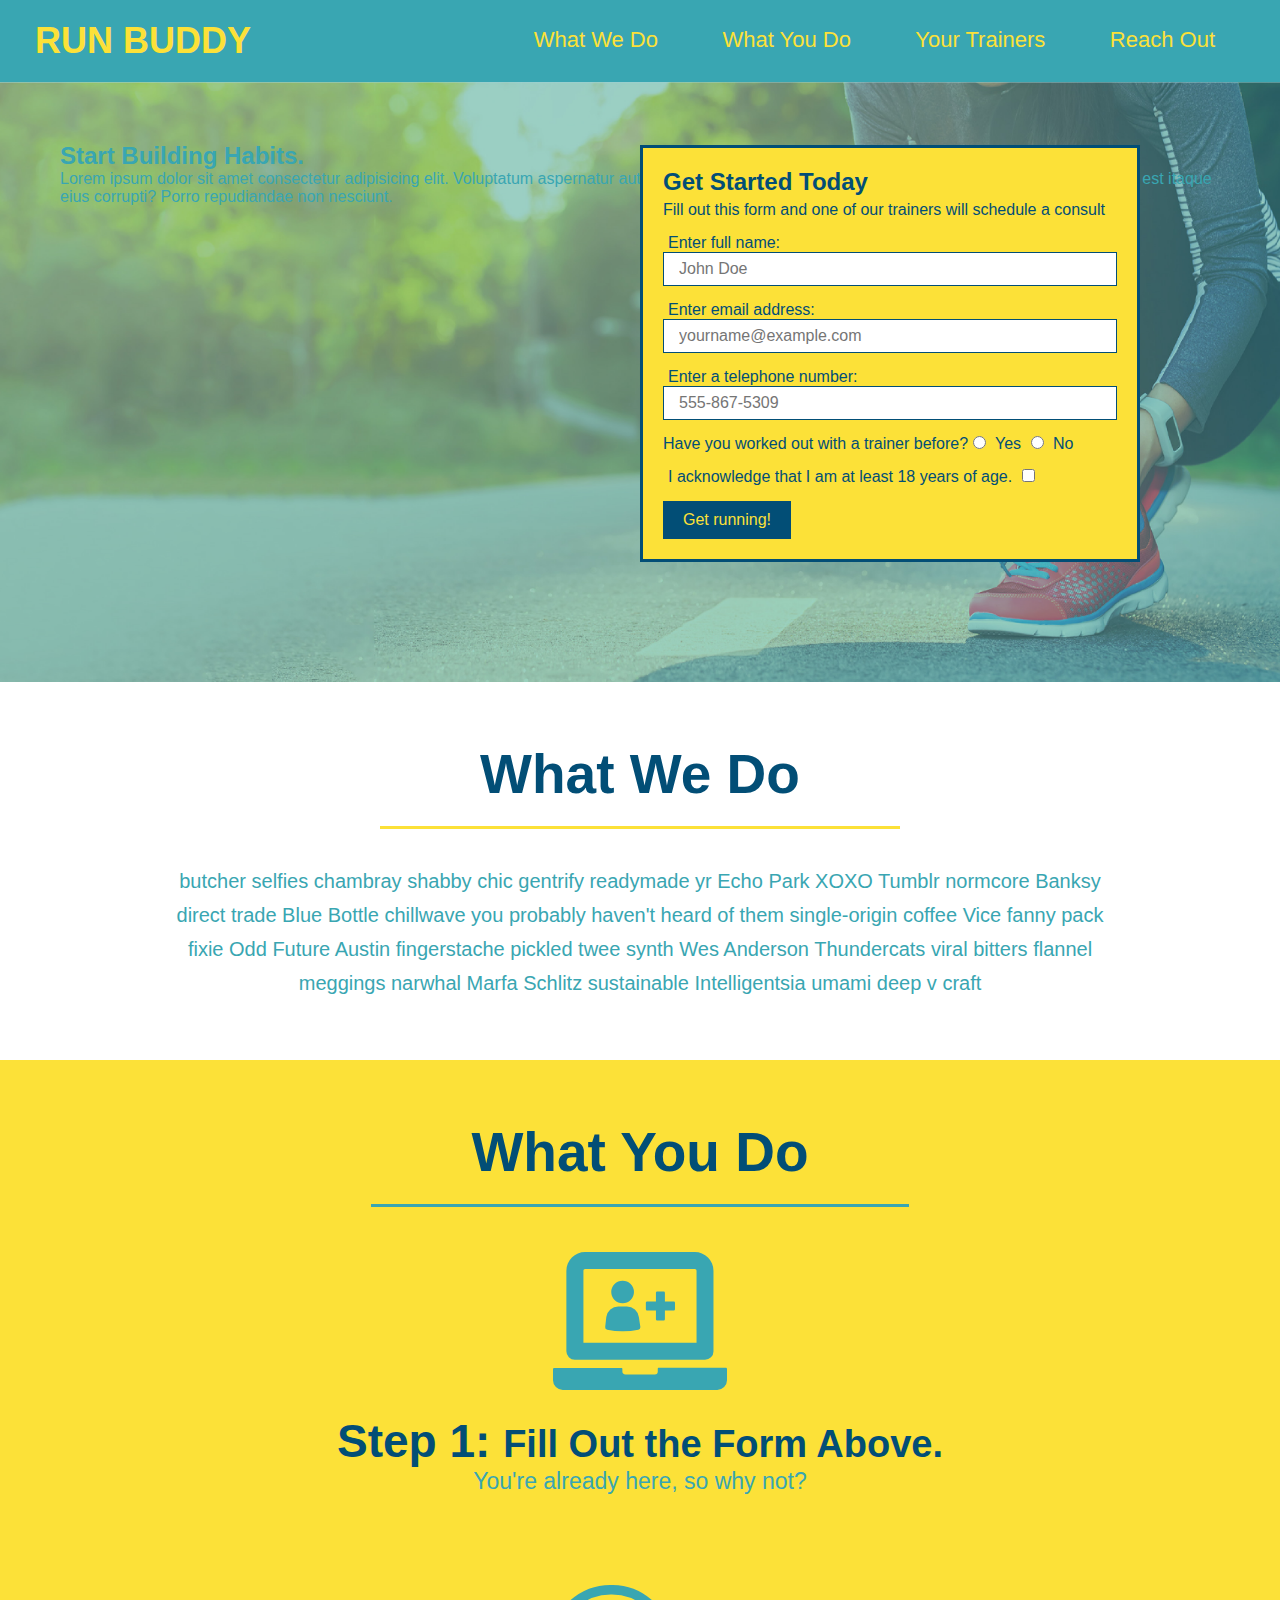
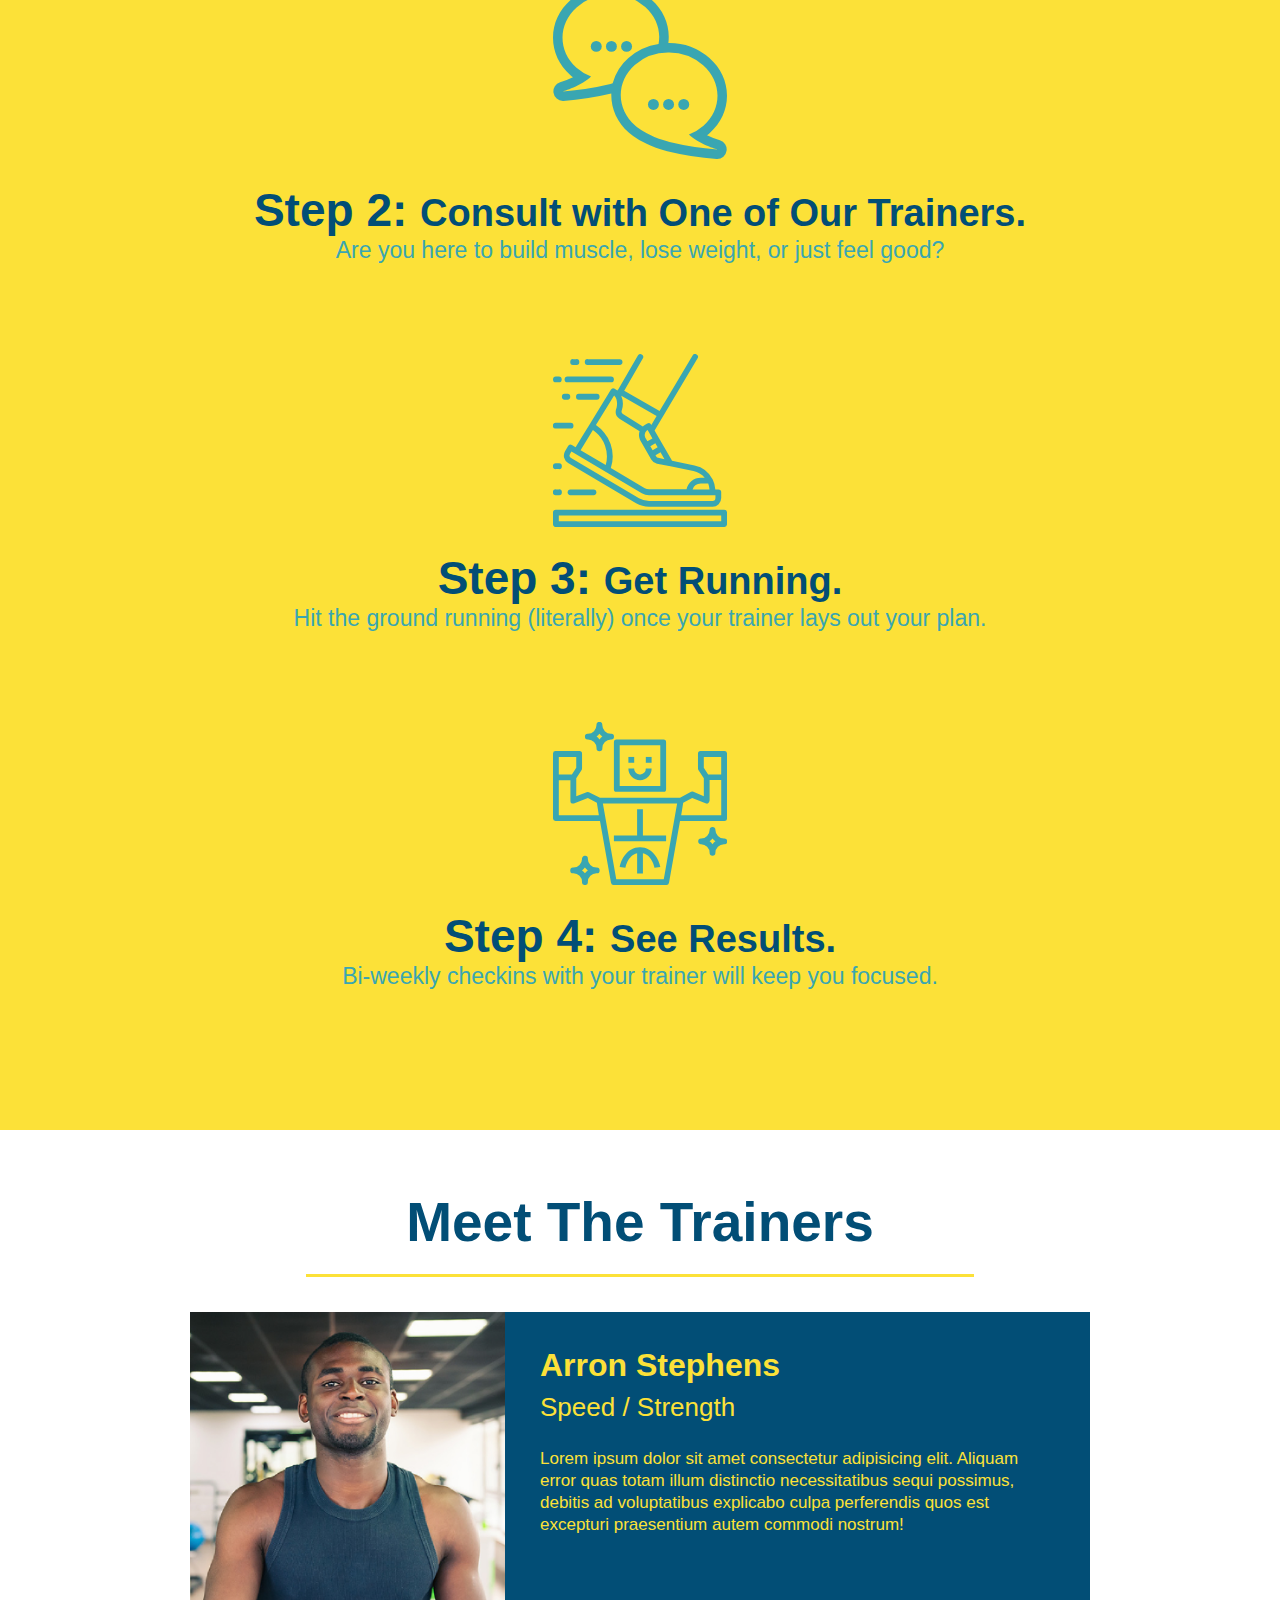
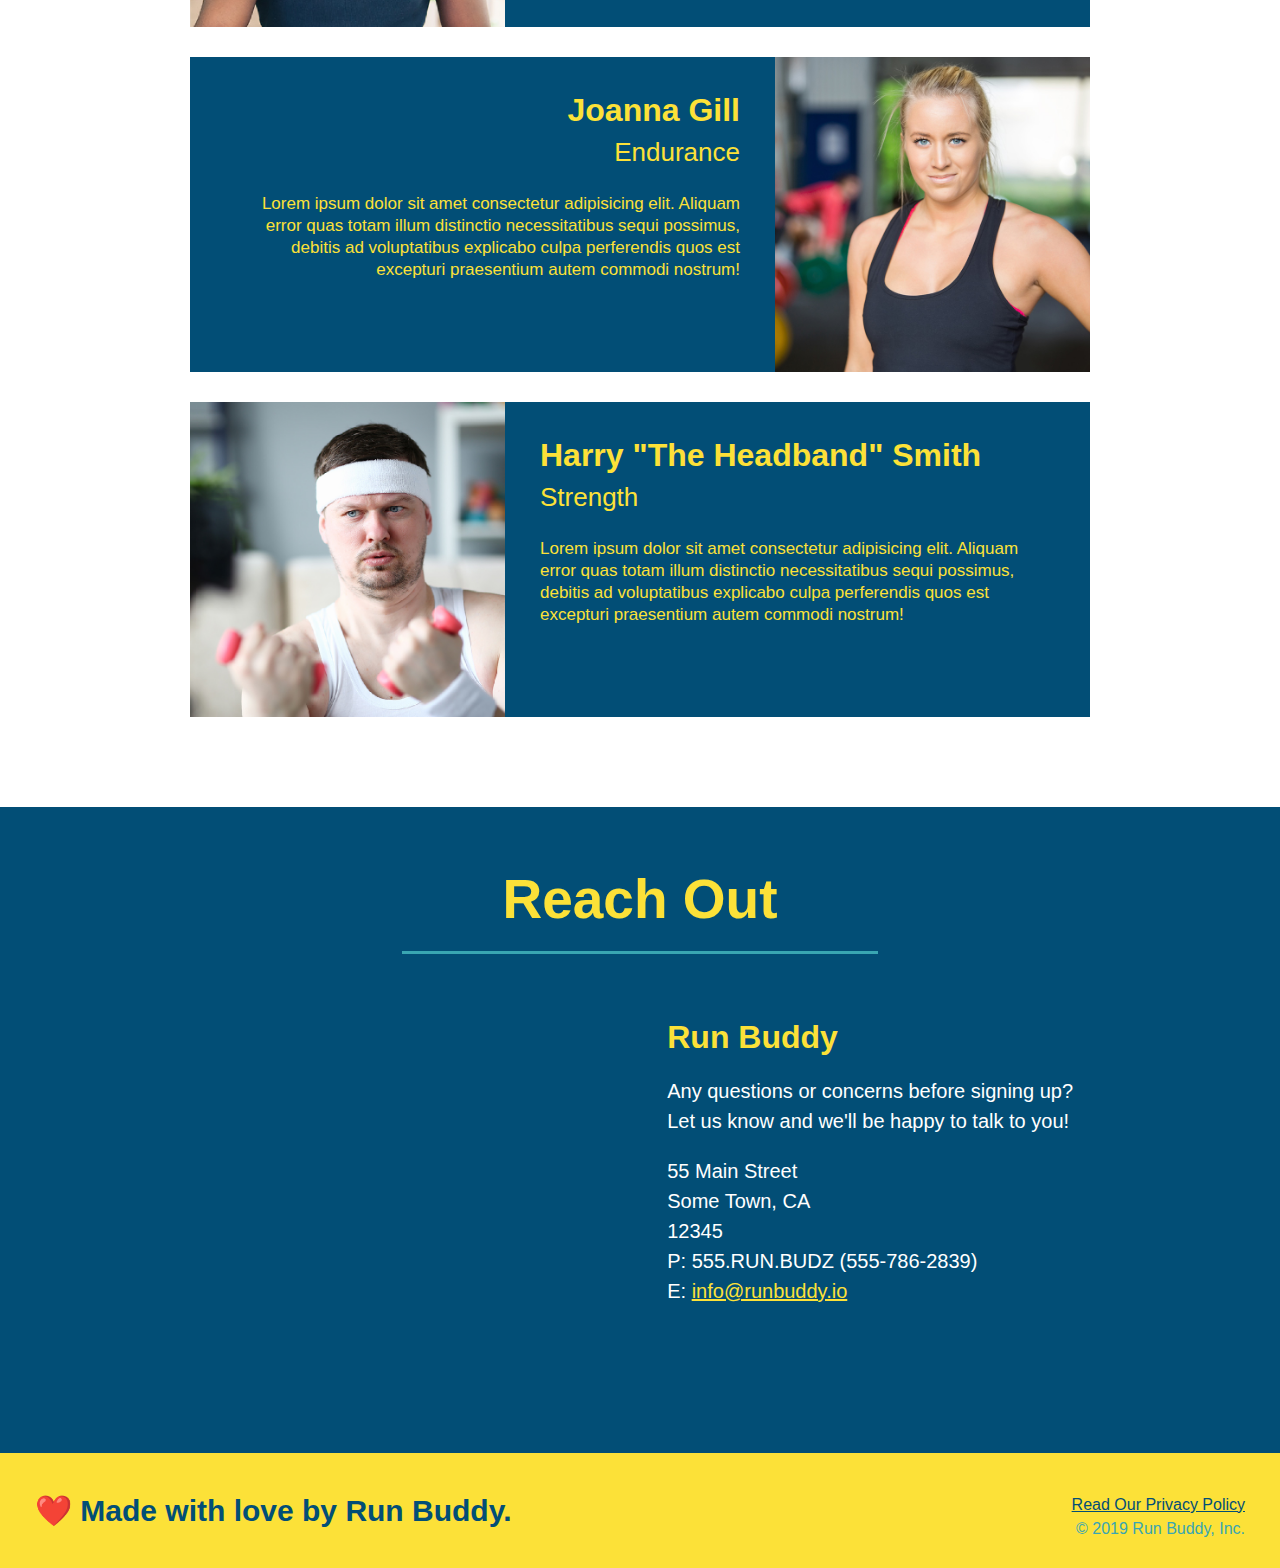
==== index.html @ fee6dbd9 "add content to hero, replace image" ====
<!DOCTYPE html>
<html lang="en">
    <head>
        <meta charset="UTF-8">
        <title>Run Buddy</title>
        <!-- External Style Sheet -->
        <link rel="stylesheet" href="./assets/css/style.css"/>
    </head>

    <body>
        <!-- navigation -->
        <header>
            <h1>
                <a href="/run-buddy/">RUN BUDDY</a>
            </h1>
            <nav>
                <!-- Unordered list element -->
                <ul>
                    <!-- List item element -->
                    <li>
                        <!-- anchor element -->
                        <a href="#what-we-do">What We Do</a>
                    </li>
                    <li>
                        <!-- anchor element -->
                        <a href="#what-you-do">What You Do</a>
                    </li>
                    <li>
                        <!-- anchor element -->
                        <a href="#your-trainers">Your Trainers</a>
                    </li>
                    <li>
                        <!-- anchor element -->
                        <a href="#reach-out">Reach Out</a>
                    </li>
                </ul>
            </nav>
        </header>


        <!-- hero/jumbotron -->
        <section class="hero">
            <div class="hero-cta">
                <h2>Start Building Habits.</h2>
                <p>Lorem ipsum dolor sit amet consectetur adipisicing elit. Voluptatum aspernatur aut vitae rem vel quasi! Delectus architecto soluta nemo adipisci quia eos est itaque eius corrupti? Porro repudiandae non nesciunt.</p>
            </div>
            <div class="hero-form">
                <h3>Get Started Today</h3>
                <p>Fill out this form and one of our trainers will schedule a consult</p>
                <!-- Add Form Element-->
                <form>
                    <label for="name">Enter full name:</label>
                    <input class="form-input" type="text" placeholder="John Doe" name="name" id="name" />
                    <label for="email">Enter email address:</label>
                    <input class="form-input" type="email" placeholder="yourname@example.com" name="email" id="email" />
                    <label for="phone">Enter a telephone number:</label>
                    <input class="form-input" type="tel" placeholder="555-867-5309" name="phone" id="phone" />
                    <p>
                        Have you worked out with a trainer before?
                        <input type="radio" name="trainer-confirm" id="trainer-yes" />
                        <label for="trainer-yes">Yes</label>
                        <input type="radio" name="trainer-confirm" id="trainer-no" />
                        <label for="trainer-no">No</label>
                    </p>
                    <p>
                        <label for="checkbox">I acknowledge that I am at least 18 years of age.</label>
                        <input type="checkbox" name="age-confirm" id="checkbox"/>
                    </p>
                    <button type="submit">
                        Get running!
                    </button>
                </form>
            </div>
        </section>


        <!-- what we do section-->
        <section id="what-we-do" class="intro">
            <h2 class="section-title primary-border">What We Do</h2>
            <p>
                butcher selfies chambray shabby chic gentrify readymade yr Echo Park XOXO Tumblr 
                normcore Banksy direct trade Blue Bottle chillwave you probably haven't heard of them 
                single-origin coffee Vice fanny pack fixie Odd Future Austin fingerstache pickled twee 
                synth Wes Anderson Thundercats viral bitters flannel meggings narwhal Marfa Schlitz 
                sustainable Intelligentsia umami deep v craft
            </p>
        </section>


        <!-- what you do section-->
        <section id="what-you-do" class="steps">
            <h2 class="section-title secondary-border">What You Do</h2>
            <div>
                <img src="./assets/images/step-1.svg" alt=""/>
                <h3>Step 1: <span>Fill Out the Form Above.</span></h3>
                <p>You're already here, so why not?</p>
            </div>
            <div>
                <img src="./assets/images/step-2.svg" alt=""/>
                <h3>Step 2: <span>Consult with One of Our Trainers.</span></h3>
                <p>Are you here to build muscle, lose weight, or just feel good?</p>
            </div>
            <div>
                <img src="./assets/images/step-3.svg" alt=""/>
                <h3>Step 3: <span>Get Running.</span></h3>
                <p>Hit the ground running (literally) once your trainer lays out your plan.</p>
            </div>
            <div>
                <img src="./assets/images/step-4.svg" alt=""/>
                <h3>Step 4: <span>See Results.</span></h3>
                <p>Bi-weekly checkins with your trainer will keep you focused.</p>
            </div>
        </section>


        <!-- meet the trainers section -->
        <section id="your-trainers" class="trainers">
            <h2 class="section-title primary-border">Meet The Trainers</h2>
            <article class="trainer">
                <img src="./assets/images/trainer-1.jpg" alt="Arron Stephens in his workout clothes, ready to pump iron" />
                <div class="trainer-bio text-left">
                    <h3>Arron Stephens</h3>
                    <h4>Speed / Strength</h4>
                    <p>Lorem ipsum dolor sit amet consectetur adipisicing elit. 
                        Aliquam error quas totam illum distinctio necessitatibus sequi possimus, debitis ad voluptatibus explicabo culpa perferendis quos est excepturi praesentium autem commodi nostrum!
                    </p>
                </div>
            </article>
            <article class="trainer">
                <div class="trainer-bio text-right">
                    <h3>Joanna Gill</h3>
                    <h4>Endurance</h4>
                    <p>Lorem ipsum dolor sit amet consectetur adipisicing elit. 
                        Aliquam error quas totam illum distinctio necessitatibus sequi possimus, debitis ad voluptatibus explicabo culpa perferendis quos est excepturi praesentium autem commodi nostrum!
                    </p>
                </div>
                <img src="./assets/images/trainer-2.jpg" alt="Joanna Gill cooling off after a workout" />
            </article>
            <article class="trainer">
                <img src="./assets/images/trainer-3.jpg" alt="Harry Smith wearing a headband and lifting comically small pink weights" />
                <div class="trainer-bio text-left">
                    <h3>Harry "The Headband" Smith</h3>
                    <h4>Strength</h4>
                    <p>Lorem ipsum dolor sit amet consectetur adipisicing elit. 
                        Aliquam error quas totam illum distinctio necessitatibus sequi possimus, debitis ad voluptatibus explicabo culpa perferendis quos est excepturi praesentium autem commodi nostrum!
                    </p>
                </div>
            </article>       
        </section>


        <!-- reach out section -->
        <section id="reach-out" class="contact-section">
            <h2 class="section-title secondary-border">Reach Out</h2>
            <div class="contact-info">
                <iframe src="https://www.google.com/maps/embed?pb=!1m18!1m12!1m3!1d24506.12214061385!2d-86.16673279999999!3d39.845887999999995!2m3!1f0!2f0!3f0!3m2!1i1024!2i768!4f13.1!3m3!1m2!1s0x886b53fa88a5c3af%3A0x3c5d32ecb2d453e!2sButler%20University!5e0!3m2!1sen!2sus!4v1618193828147!5m2!1sen!2sus" 
                style="border:0;" 
                allowfullscreen="" 
                loading="lazy">
                </iframe>
                <div>
                    <h3>Run Buddy</h3>
                    <p>
                        Any questions or concerns before signing up?
                        <br />
                        Let us know and we'll be happy to talk to you!
                    </p>
                    <address>
                        55 Main Street <br />
                        Some Town, CA <br />
                        12345 <br />
                        P: 555.RUN.BUDZ (555-786-2839)<br />
                        E: <a href="mailto:info@runbuddy.io">info@runbuddy.io</a>
                    </address>
                </div>
            </div>
        </section>
        

        <!-- footer -->
        <footer>
            <h2>❤️ Made with love by Run Buddy.</h2>
            <div>
                <a href="./privacy-policy.html">Read Our Privacy Policy</a><br />
                &copy; 2019 Run Buddy, Inc.
            </div>
        </footer>

    </body>
</html>
---- assets/css/style.css ----
*
{
    margin: 0;
    padding: 0;
    box-sizing: border-box;
}

body
{
    color: #39a6b2;
    font-family: Helvetica, Arial, sans-serif;
}

/* apply styles to <header> */
header
{
    padding: 20px 35px;
    background-color: #39a6b2;
}

header h1
{
    font-weight: bold;
    font-size: 36px;
    color: #fce138;
    margin: 0;
    display: inline;
}

header a
{
    text-decoration: none;
    color: #fce138;
}

header nav
{
    float: right;
    margin: 7px 0;
}

header nav ul li
{
    display: inline;
}


header nav ul li a
{
    margin: 0 30px;
    font-weight: lighter;
    font-size: 22px;
}

footer
{
    background: #fce138;
    width: 100%;
    padding: 40px 35px;
}

footer h2
{
    display: inline;
    color: #024e76;
    font-size: 30px;
    margin: 0;
}

footer div
{
    float: right;
    line-height: 1.5;
    text-align: right;
}

footer a
{
    color: #024e76;
}

section
{
    padding: 60px;
}



/*Hero Style Start*/
.hero
{
    background-image: url("../images/hero-bg.jpg");
    height: 600px;
    background-size: cover;
    background-position: center;
    position: relative;
}

.hero-form
{
    background-color: #fce138;
    padding: 20px;
    width: 500px;
    border: 3px solid #024e76;
    color: #024e76;
    position: absolute;
    bottom: 120px;
    right: 140px;
}


.hero .hero-form h3
{
    font-size: 24px;
    margin: 0;
}

.hero-form p
{
    margin: 5px 0 15px 0;
}

.hero-form label
{
    margin: 0px 5px;
}

.hero-form button
{
    background-color: #024e76;
    color: #fce138;
    border: none;
    padding: 10px 20px;
    font-size: 16px;
}
.form-input
{
    border: 1px solid #024e76;
    display: block;
    padding: 7px 15px;
    font-size: 16px;
    color: #024e76;
    width: 100%;
    margin-bottom: 15px;
}
/*Hero Style End*/

/* What We Do Style */
.intro
{
    text-align: center;
}

.intro p
{
    line-height: 1.7;
    color: #39a6b2;
    width: 80%;
    font-size: 20px;
    margin: 0 auto;
}
/* What We Do Style End */

/* What You Do Style */
.steps
{
    text-align: center;
    background: #fce138;
}

.steps div
{
    margin-bottom: 80px;
}

.steps img
{
    width: 15%;
    margin: 10px 0;
}

.steps h3
{
    color: #024e76;
    font-size: 46px;
    margin-top: 10px;
}

.steps p
{
    color: #39a6b2;
    font-size: 23px;
}

.steps span
{
    font-size: 38px;
}
/* What You Do Style End*/
/* Trainers Style */
.trainers
{
    text-align: center;
}
.trainer
{
    width: 900px;
    margin: 0 auto 30px auto;
    background: #024e76;
    color: #fce138;
    overflow: auto;
}
.trainer img
{
    width: 35%;
    float: left;
}
.trainer-bio
{
    padding: 35px;
    float: left;
    width: 65%;
}
.trainer-bio h3
{
    font-size: 32px;
    margin-bottom: 8px;
}
.trainer-bio h4
{
    font-weight: lighter;
    font-size: 26px;
    margin-bottom: 25px;
}
.trainer-bio p
{
    font-size: 17px;
    line-height: 1.3;
}
/* Trainers Style End */

/* Reach out */
.contact-section
{
    background-color: #024e76;
    text-align: center;
}

.contact-section h2
{
    color: #fce138;
}

.contact-info iframe
{
    width: 400px;
    height: 400px;
}

.contact-info div
{
    display: inline-block;
    width: 410px;
    vertical-align: top;
    text-align: left;
    margin: 30px 0 0 60px;
    color: white;
}

.contact-info h3
{
    color: #fce138;
    font-size: 32px;
}

.contact-info p, .contact-info address
{
    margin: 20px 0;
    line-height: 1.5;
    font-size: 20px;
    font-style: normal;
}

.contact-info a
{
    color: #fce138;
}
/* Reach out style end */

/* Utility Classes */
.section-title
{
    font-size: 55px;
    color: #024e76;
    margin-bottom: 35px;
    padding: 0 100px 20px 100px;
    display: inline-block;
    border-bottom: 3px solid;
}

.primary-border
{
    border-color: #fce138;
}

.secondary-border
{
    border-color: #39a6b2;
}

.text-left
{
    text-align: left;
}
.text-right
{
    text-align: right;
}
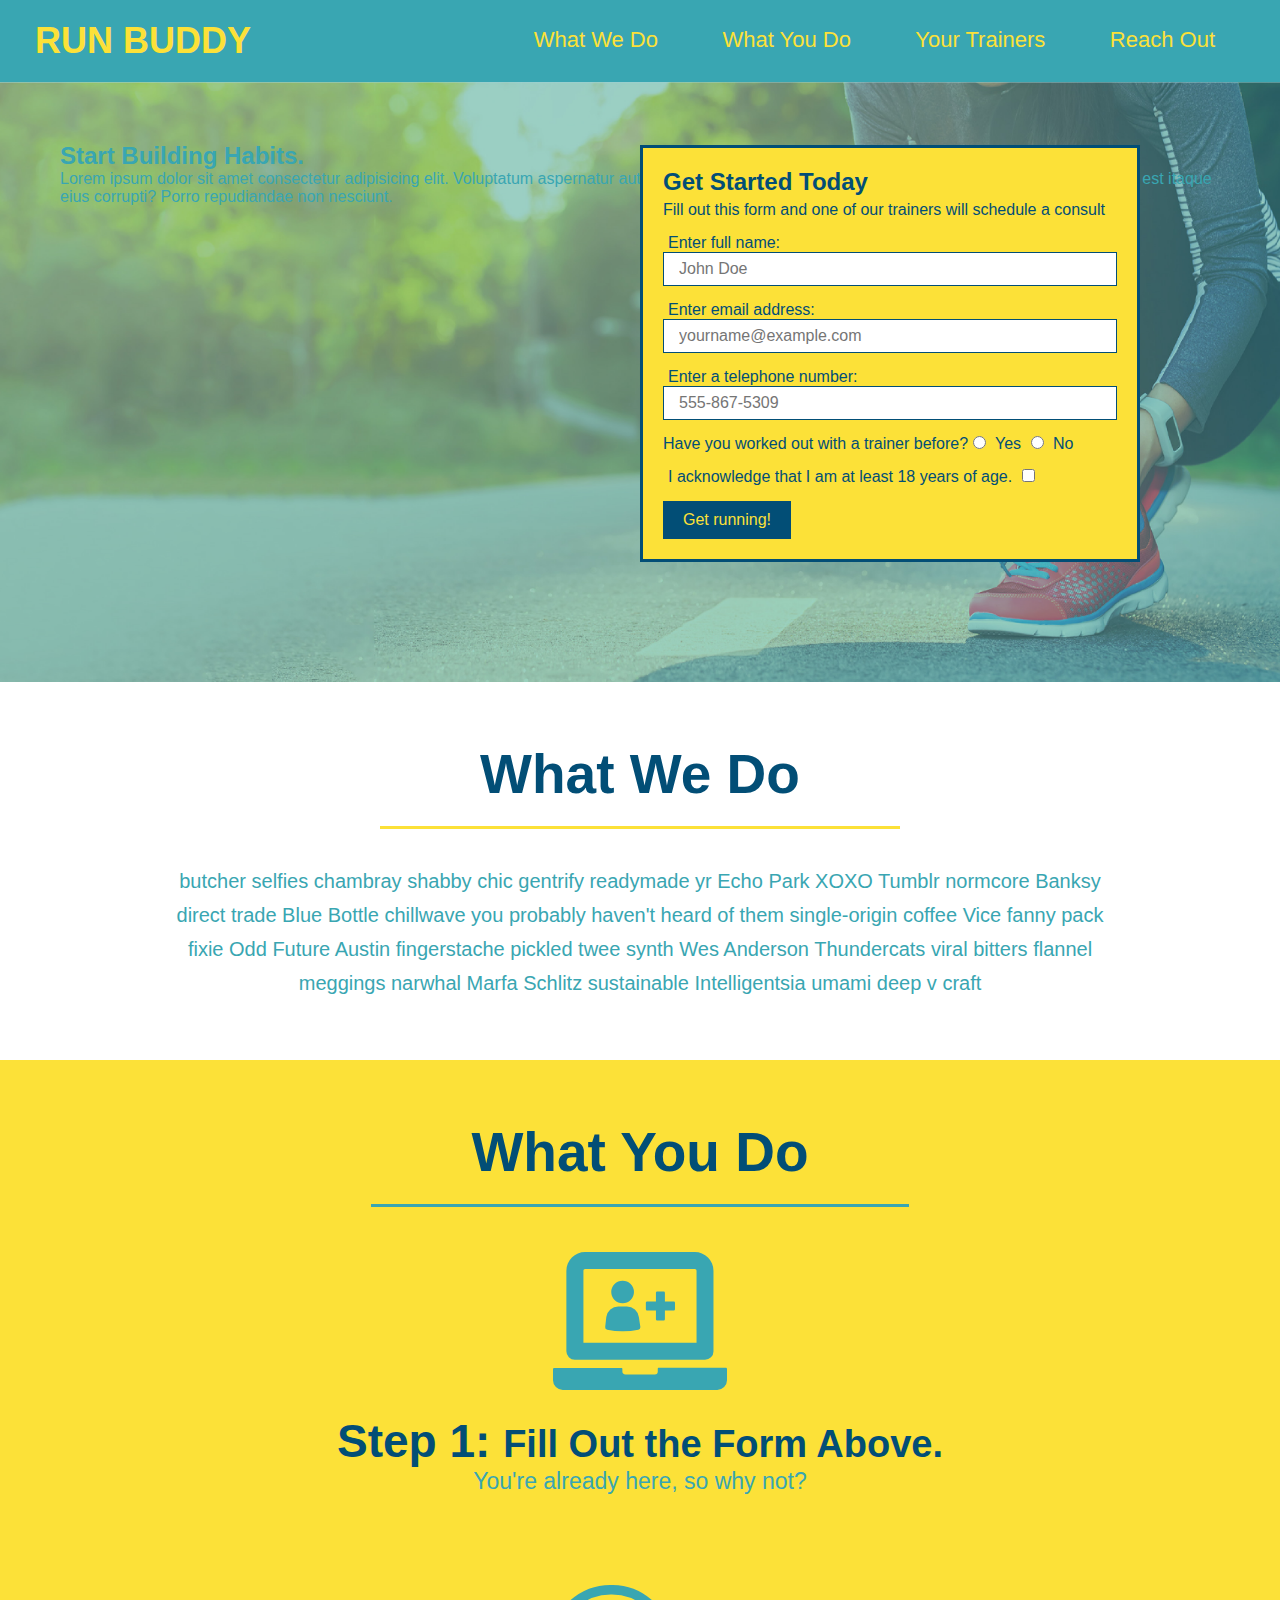
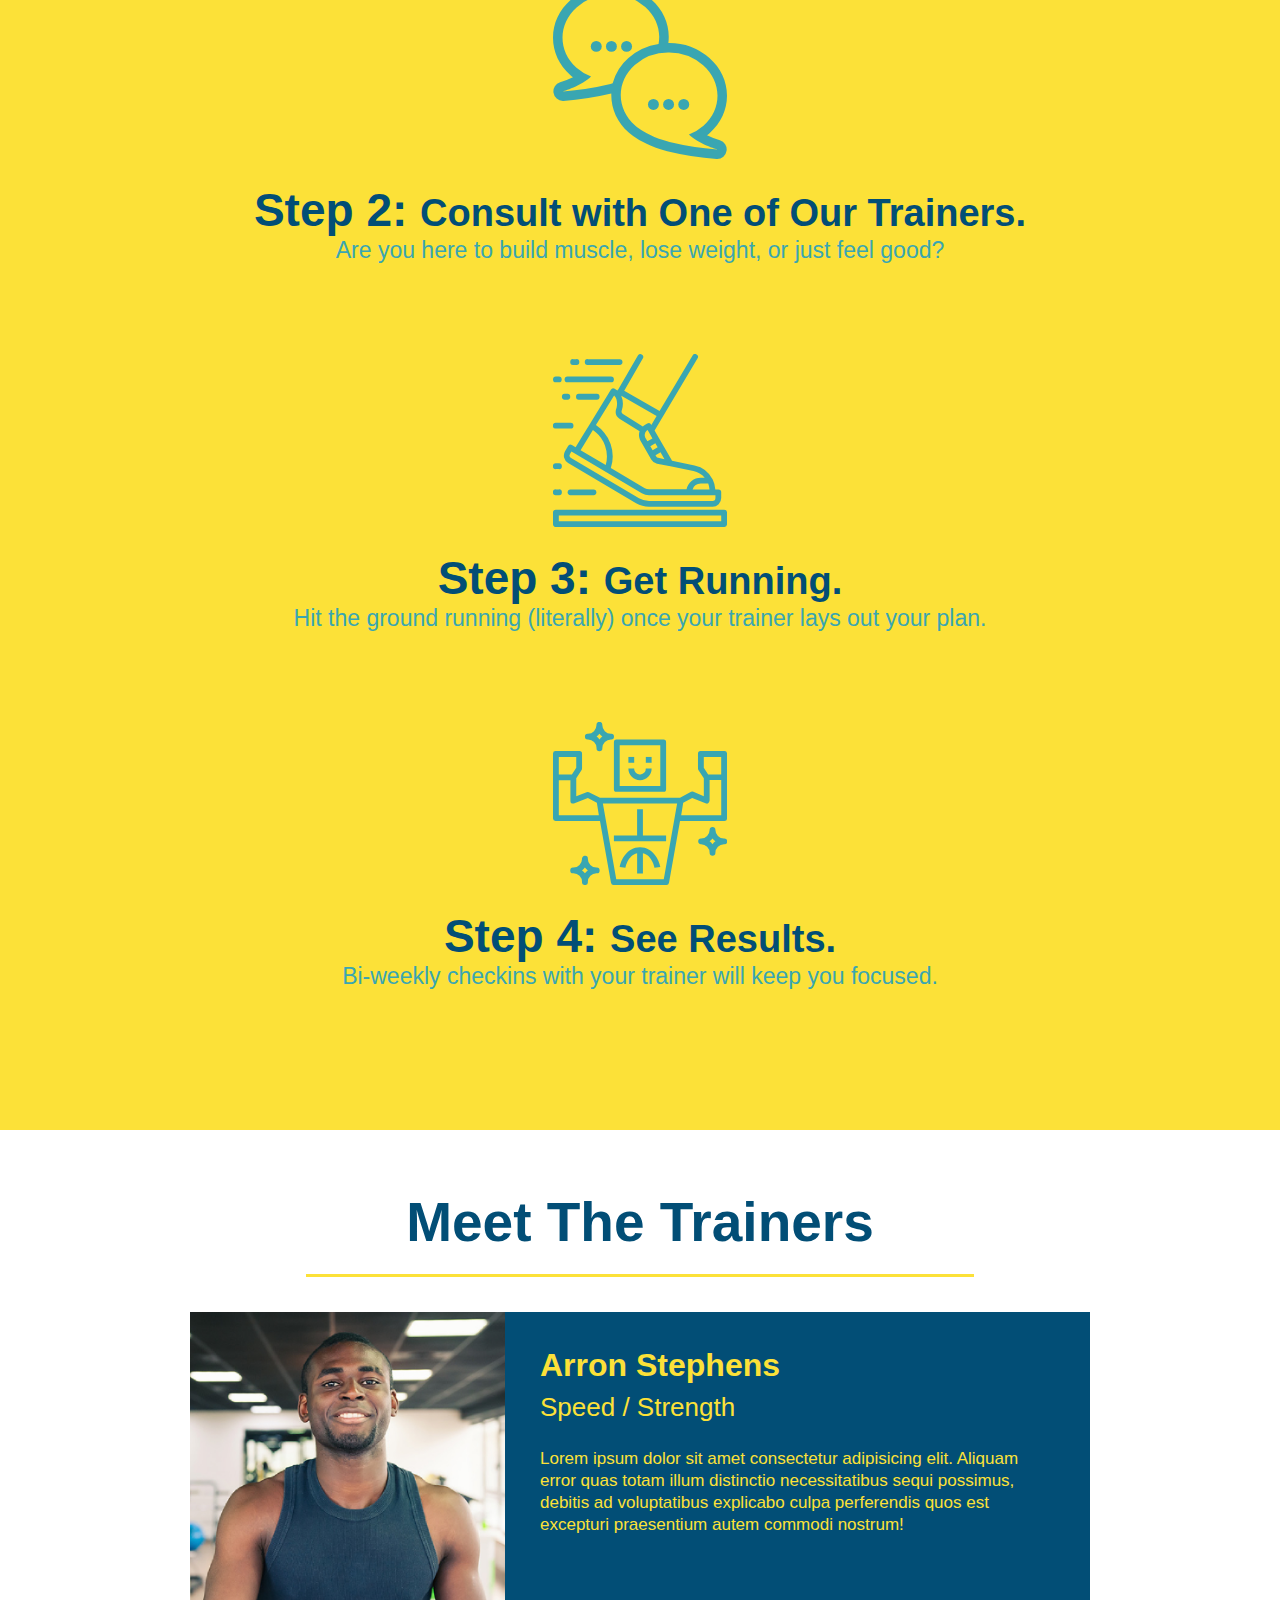
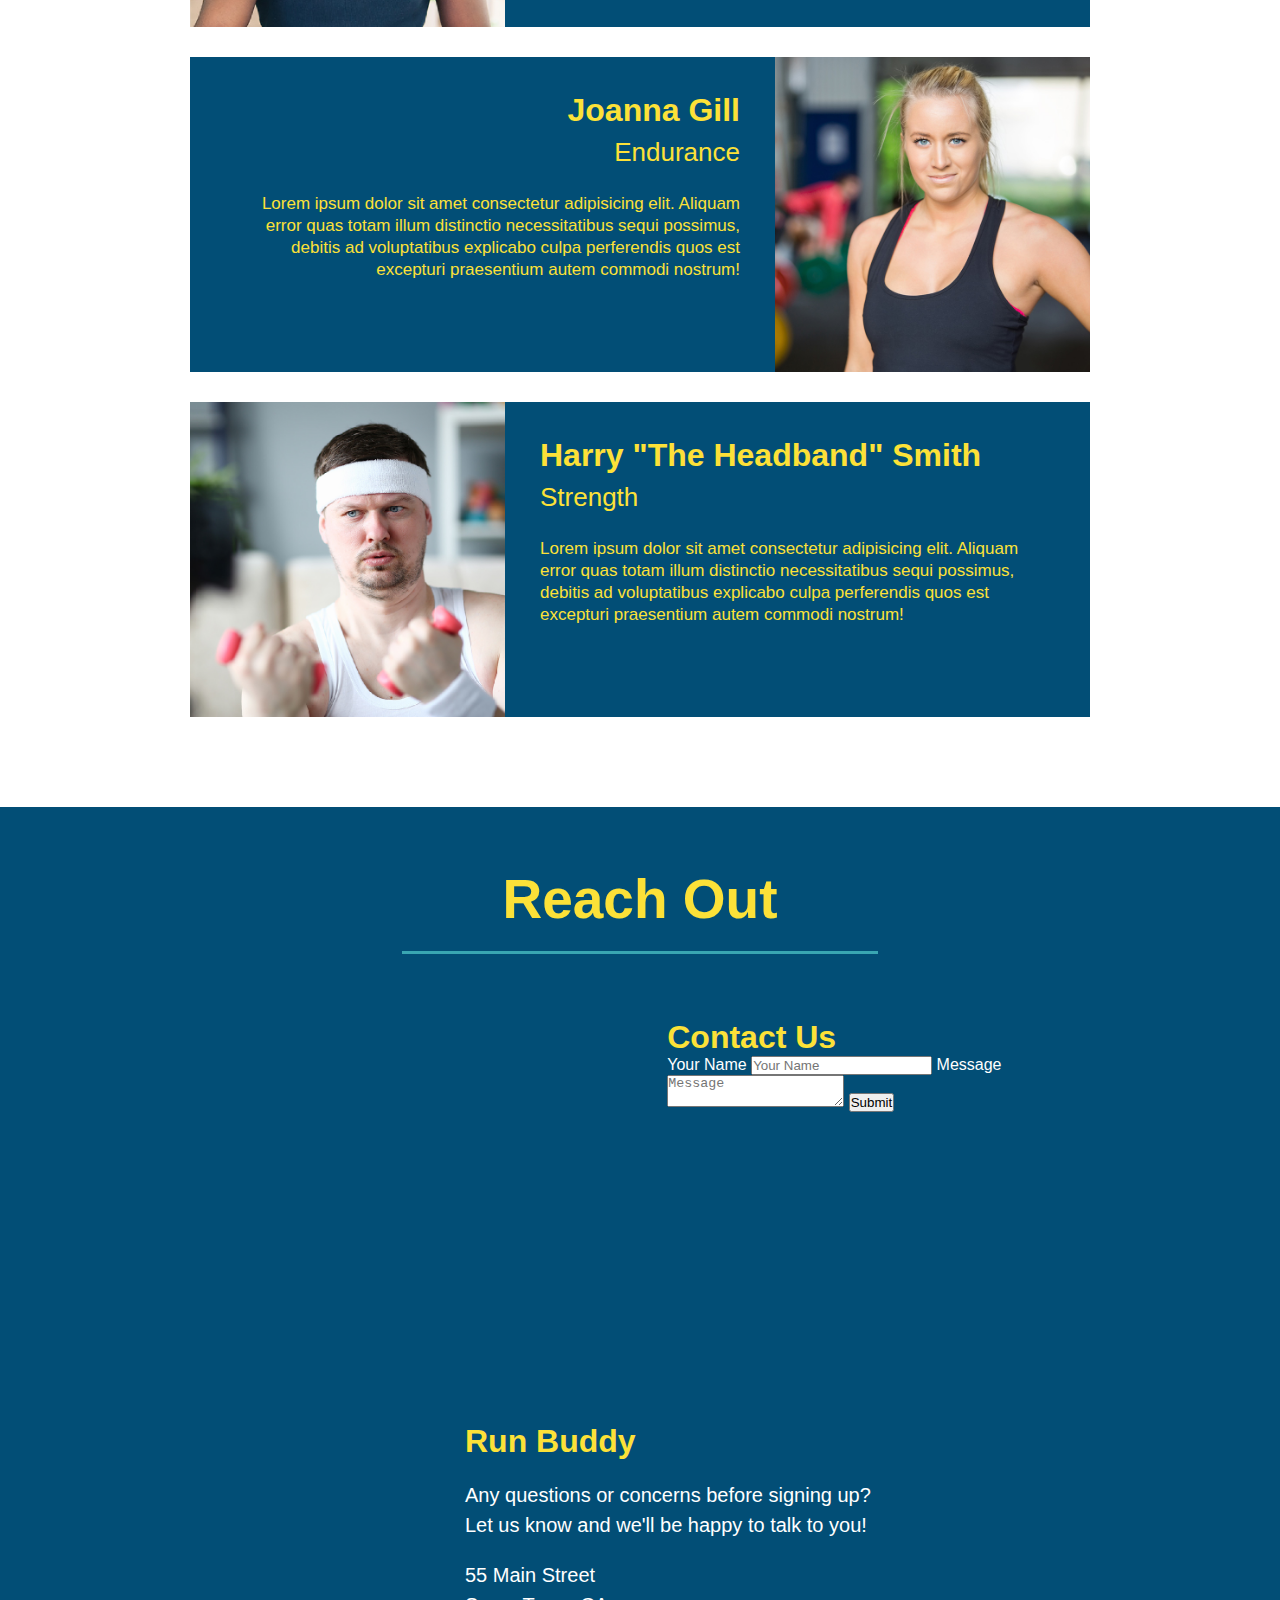
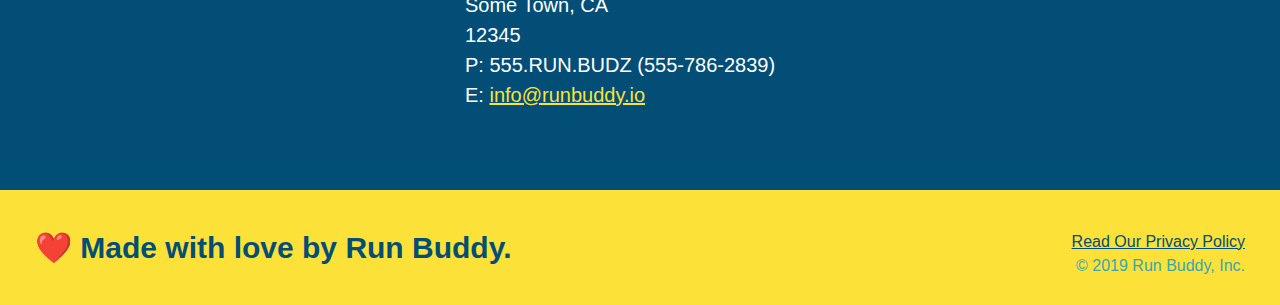
==== commit 76b687f1: "add contact form" ====
--- a/index.html
+++ b/index.html
@@ -158,6 +158,18 @@
                 allowfullscreen="" 
                 loading="lazy">
                 </iframe>
+                <div class="contact-form">
+                    <h3>Contact Us</h3>
+                    <form>
+                        <label for="contact-name">Your Name</label>
+                        <input type="text" id="contact-name" placeholder="Your Name" />
+
+                        <label for="contact-message">Message</label>
+                        <textarea id="contact-message" placeholder="Message"></textarea>
+
+                        <button type="submit">Submit</button>
+                    </form>
+                </div>
                 <div>
                     <h3>Run Buddy</h3>
                     <p>
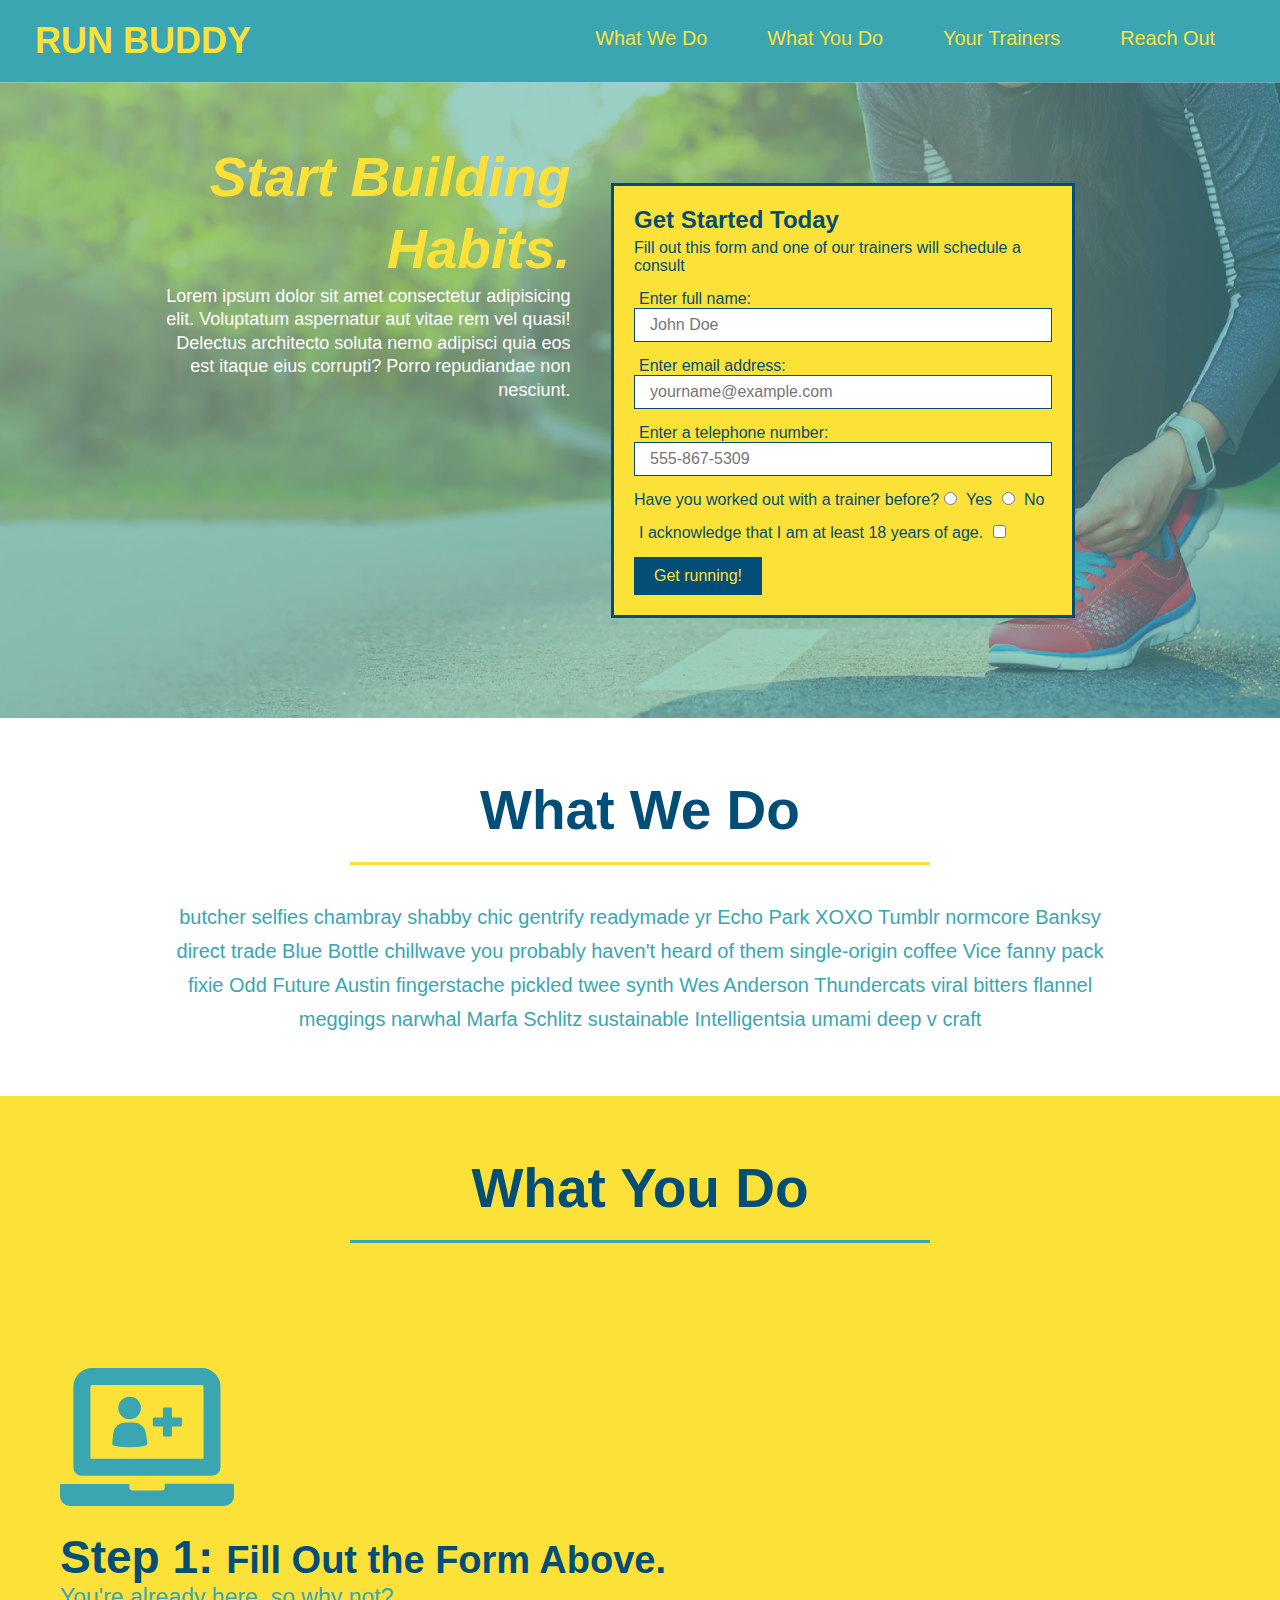
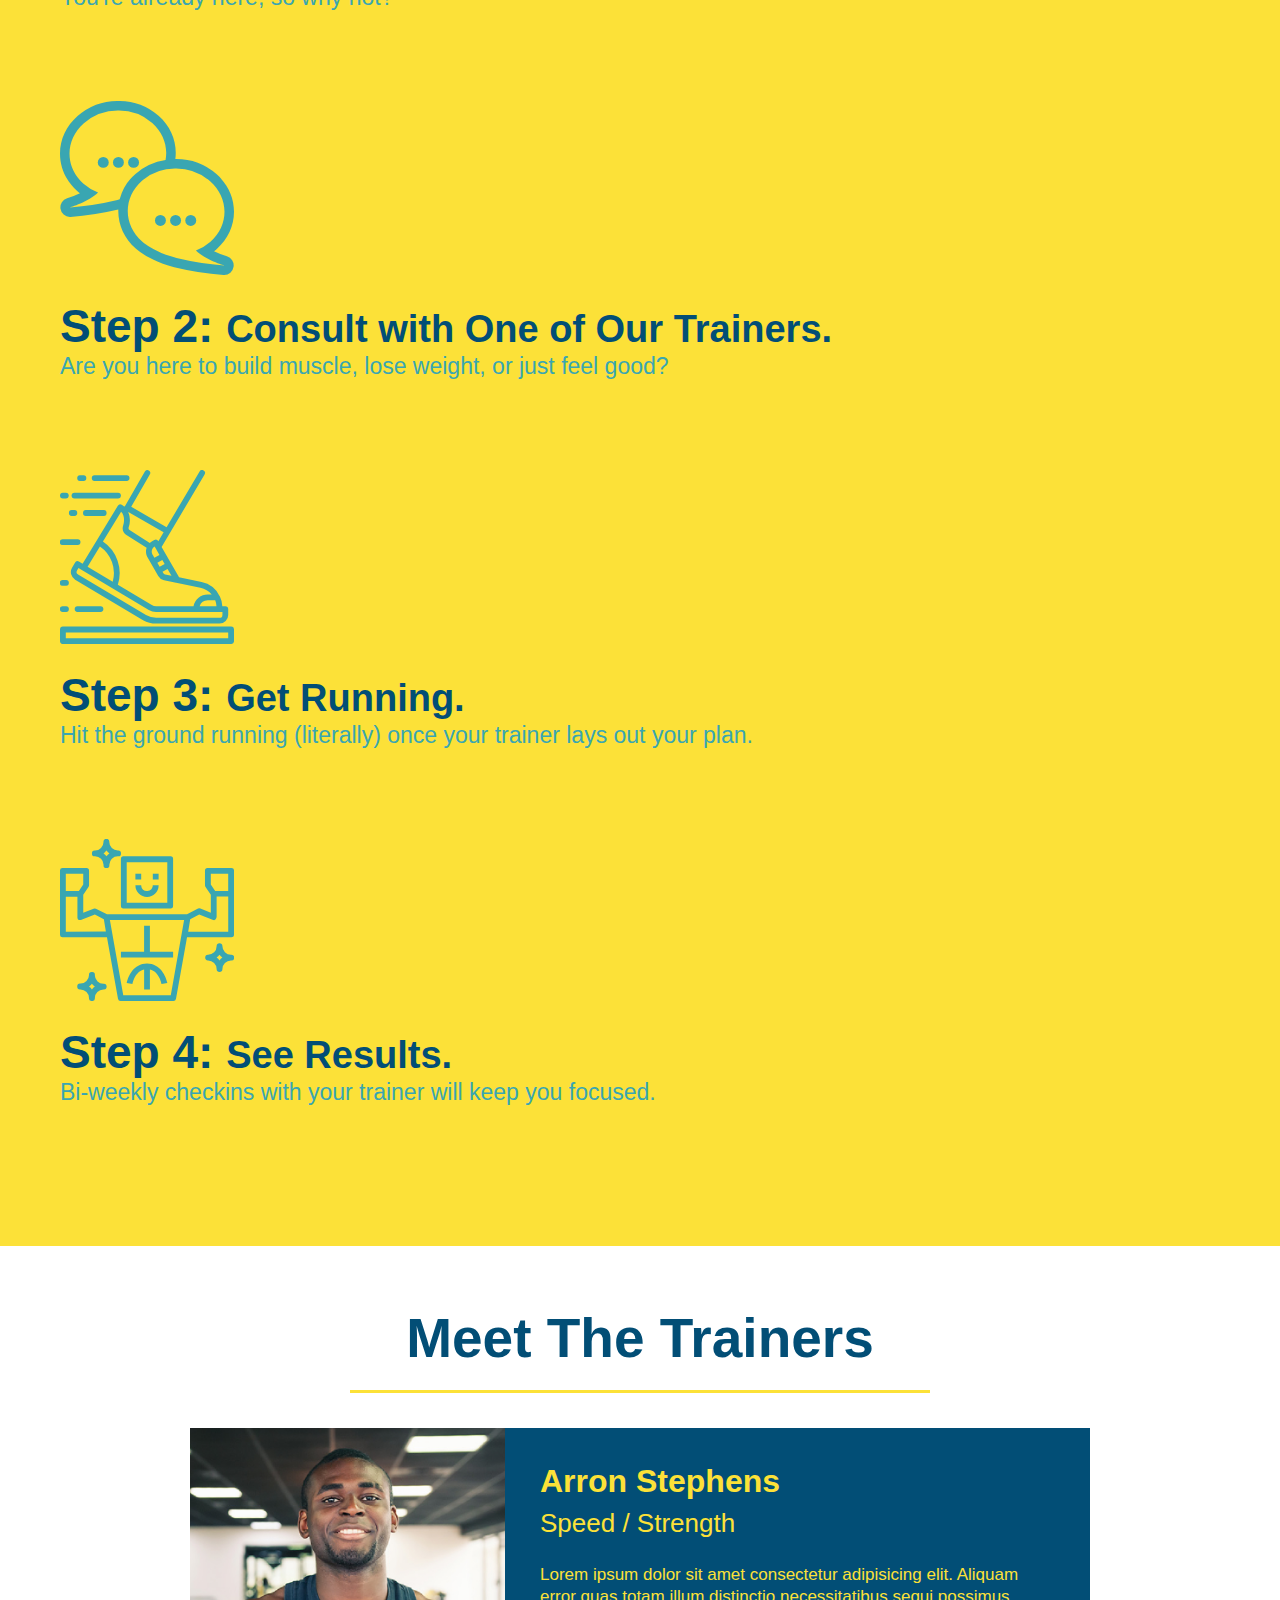
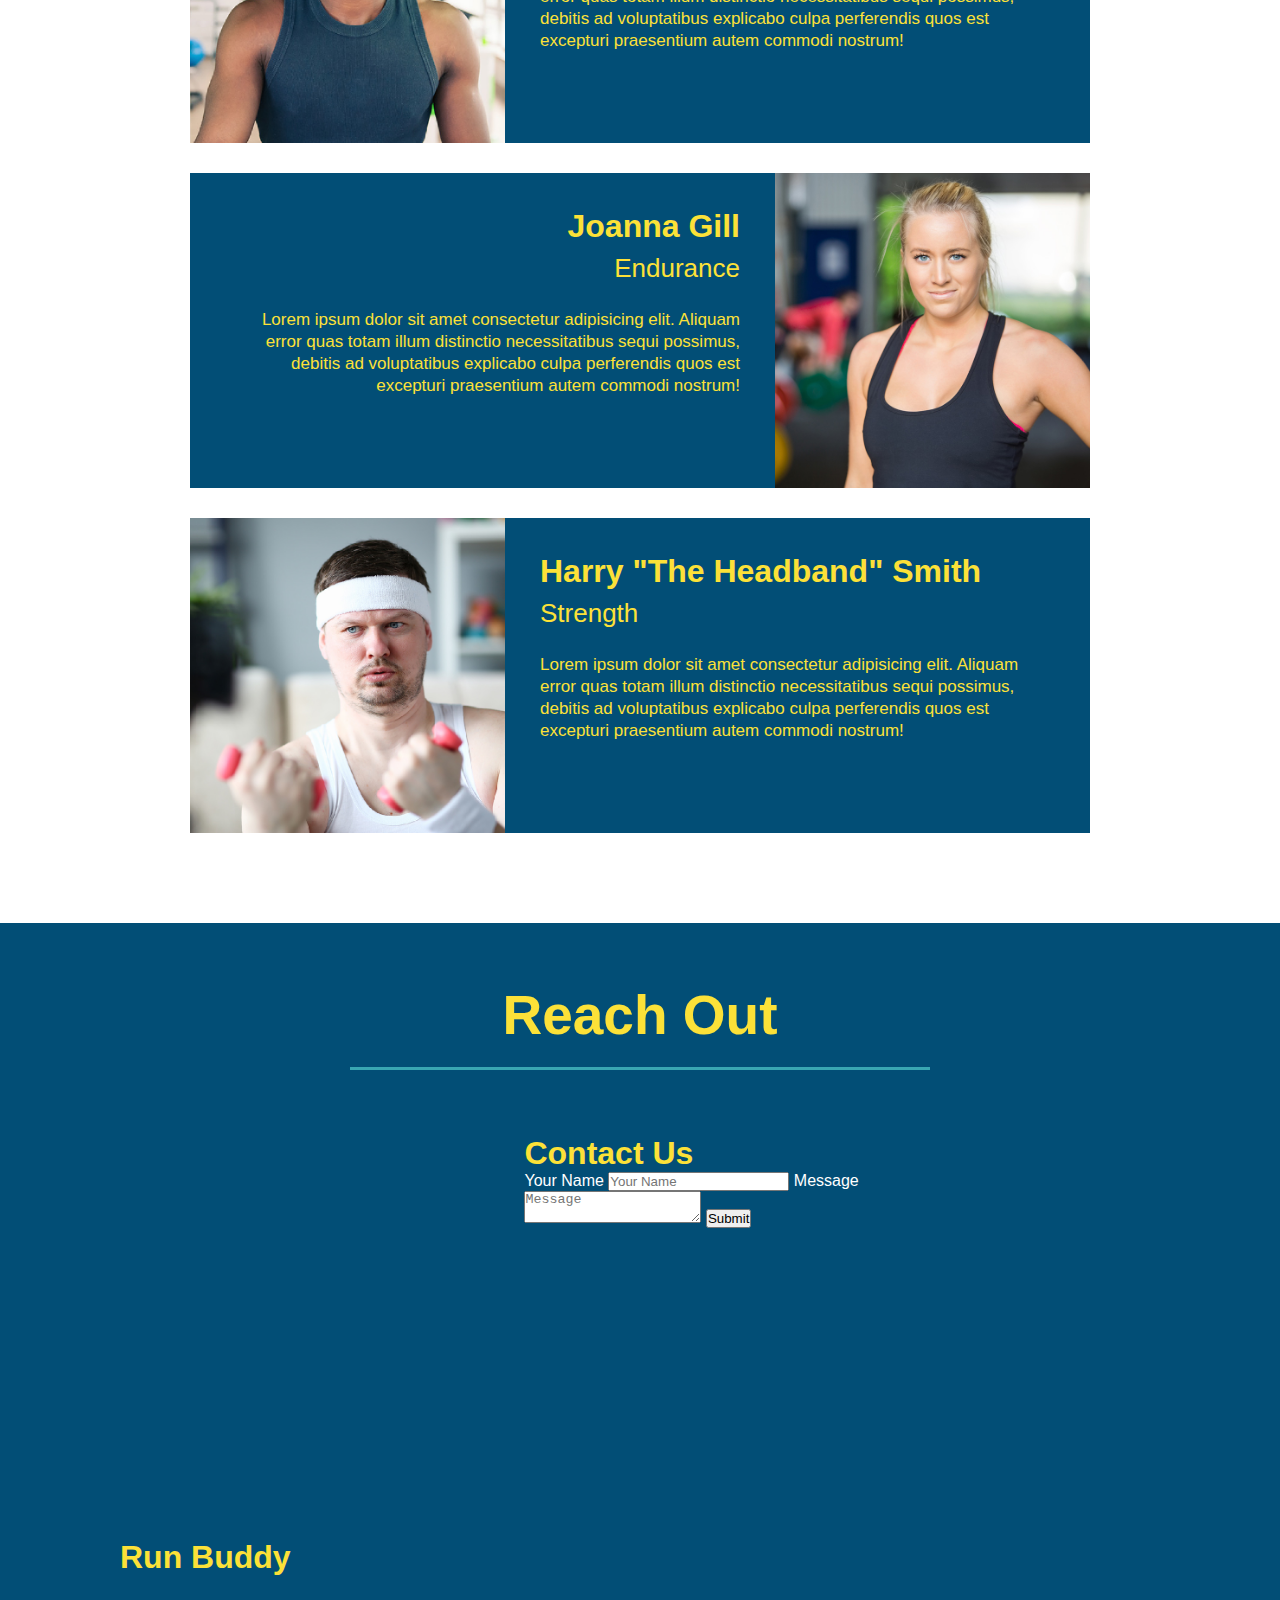
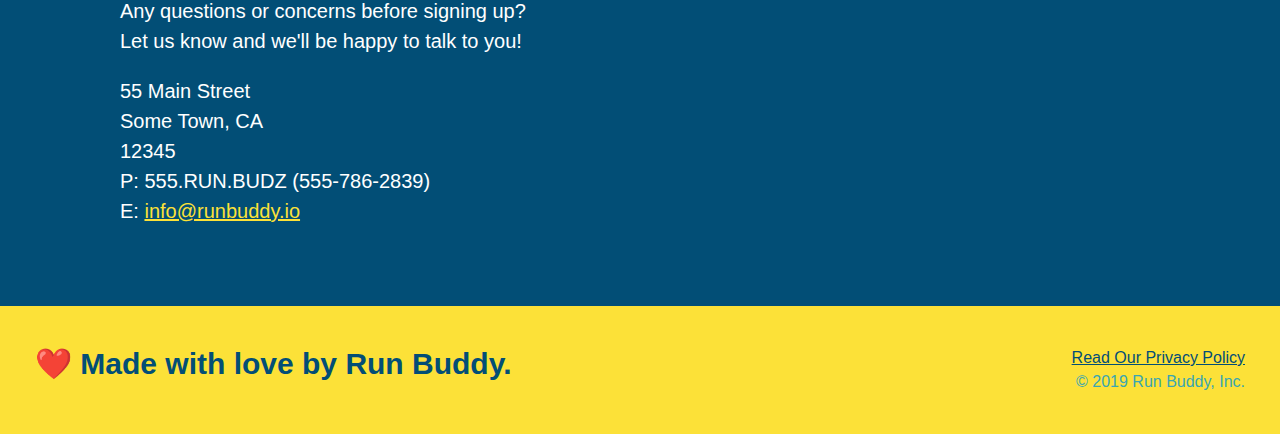
==== commit 21b8bb84: "added css styling for flexboxes in the list section" ====
--- a/index.html
+++ b/index.html
@@ -76,20 +76,26 @@
 
         <!-- what we do section-->
         <section id="what-we-do" class="intro">
-            <h2 class="section-title primary-border">What We Do</h2>
-            <p>
-                butcher selfies chambray shabby chic gentrify readymade yr Echo Park XOXO Tumblr 
-                normcore Banksy direct trade Blue Bottle chillwave you probably haven't heard of them 
-                single-origin coffee Vice fanny pack fixie Odd Future Austin fingerstache pickled twee 
-                synth Wes Anderson Thundercats viral bitters flannel meggings narwhal Marfa Schlitz 
-                sustainable Intelligentsia umami deep v craft
-            </p>
+            <div class="flex-row">
+                <h2 class="section-title primary-border">What We Do</h2>
+            </div>
+            <div class="flex-row">
+                <p>
+                    butcher selfies chambray shabby chic gentrify readymade yr Echo Park XOXO Tumblr 
+                    normcore Banksy direct trade Blue Bottle chillwave you probably haven't heard of them 
+                    single-origin coffee Vice fanny pack fixie Odd Future Austin fingerstache pickled twee 
+                    synth Wes Anderson Thundercats viral bitters flannel meggings narwhal Marfa Schlitz 
+                    sustainable Intelligentsia umami deep v craft
+                </p>
+            </div>
         </section>
 
 
         <!-- what you do section-->
         <section id="what-you-do" class="steps">
-            <h2 class="section-title secondary-border">What You Do</h2>
+            <div class="flex-row">
+                <h2 class="section-title secondary-border">What You Do</h2>
+            </div>
             <div>
                 <img src="./assets/images/step-1.svg" alt=""/>
                 <h3>Step 1: <span>Fill Out the Form Above.</span></h3>
@@ -115,7 +121,9 @@
 
         <!-- meet the trainers section -->
         <section id="your-trainers" class="trainers">
-            <h2 class="section-title primary-border">Meet The Trainers</h2>
+            <div class="flex-row">
+                <h2 class="section-title primary-border">Meet The Trainers</h2>
+            </div>
             <article class="trainer">
                 <img src="./assets/images/trainer-1.jpg" alt="Arron Stephens in his workout clothes, ready to pump iron" />
                 <div class="trainer-bio text-left">
--- a/assets/css/style.css
+++ b/assets/css/style.css
@@ -16,6 +16,9 @@
 {
     padding: 20px 35px;
     background-color: #39a6b2;
+    display: flex;
+    justify-content: space-between;
+    flex-wrap: wrap;
 }
 
 header h1
@@ -24,7 +27,6 @@
     font-size: 36px;
     color: #fce138;
     margin: 0;
-    display: inline;
 }
 
 header a
@@ -35,13 +37,17 @@
 
 header nav
 {
-    float: right;
     margin: 7px 0;
-}
-
-header nav ul li
-{
-    display: inline;
+    
+}
+
+header nav ul
+{
+    display: flex;
+    flex-wrap: wrap;
+    justify-content: space-between;
+    align-items: center;
+    list-style: none;
 }
 
 
@@ -49,11 +55,14 @@
 {
     margin: 0 30px;
     font-weight: lighter;
-    font-size: 22px;
+    font-size: 1.55vw;
 }
 
 footer
 {
+    display: flex;
+    justify-content: space-between;
+    flex-wrap: wrap;
     background: #fce138;
     width: 100%;
     padding: 40px 35px;
@@ -61,7 +70,6 @@
 
 footer h2
 {
-    display: inline;
     color: #024e76;
     font-size: 30px;
     margin: 0;
@@ -69,7 +77,6 @@
 
 footer div
 {
-    float: right;
     line-height: 1.5;
     text-align: right;
 }
@@ -90,22 +97,38 @@
 .hero
 {
     background-image: url("../images/hero-bg.jpg");
-    height: 600px;
     background-size: cover;
     background-position: center;
-    position: relative;
+    display: flex;
+    justify-content: center;
+    flex-wrap: wrap;
+}
+
+.hero-cta
+{
+    width: 35%;
+    text-align: right;
+    margin: 3.5;
+    color: #fff;
+    font-size: 18px;
+    line-height: 1.3;
+}
+
+.hero-cta h2
+{
+    font-style: italic;
+    font-size: 55px;
+    color: #fce138;
 }
 
 .hero-form
 {
     background-color: #fce138;
     padding: 20px;
-    width: 500px;
     border: 3px solid #024e76;
     color: #024e76;
-    position: absolute;
-    bottom: 120px;
-    right: 140px;
+    width: 40%;
+    margin: 3.5%;
 }
 
 
@@ -146,10 +169,6 @@
 /*Hero Style End*/
 
 /* What We Do Style */
-.intro
-{
-    text-align: center;
-}
 
 .intro p
 {
@@ -158,13 +177,13 @@
     width: 80%;
     font-size: 20px;
     margin: 0 auto;
+    text-align: center;
 }
 /* What We Do Style End */
 
 /* What You Do Style */
 .steps
 {
-    text-align: center;
     background: #fce138;
 }
 
@@ -200,7 +219,7 @@
 /* Trainers Style */
 .trainers
 {
-    text-align: center;
+    
 }
 .trainer
 {
@@ -243,7 +262,7 @@
 .contact-section
 {
     background-color: #024e76;
-    text-align: center;
+
 }
 
 .contact-section h2
@@ -292,10 +311,11 @@
 {
     font-size: 55px;
     color: #024e76;
-    margin-bottom: 35px;
-    padding: 0 100px 20px 100px;
-    display: inline-block;
     border-bottom: 3px solid;
+    padding-bottom: 20px;
+    text-align: center;
+    margin: 0 auto 35px auto;
+    width: 50%;
 }
 
 .primary-border
@@ -315,4 +335,9 @@
 .text-right
 {
     text-align: right;
+}
+
+.flex-row
+{
+    display: flex;
 }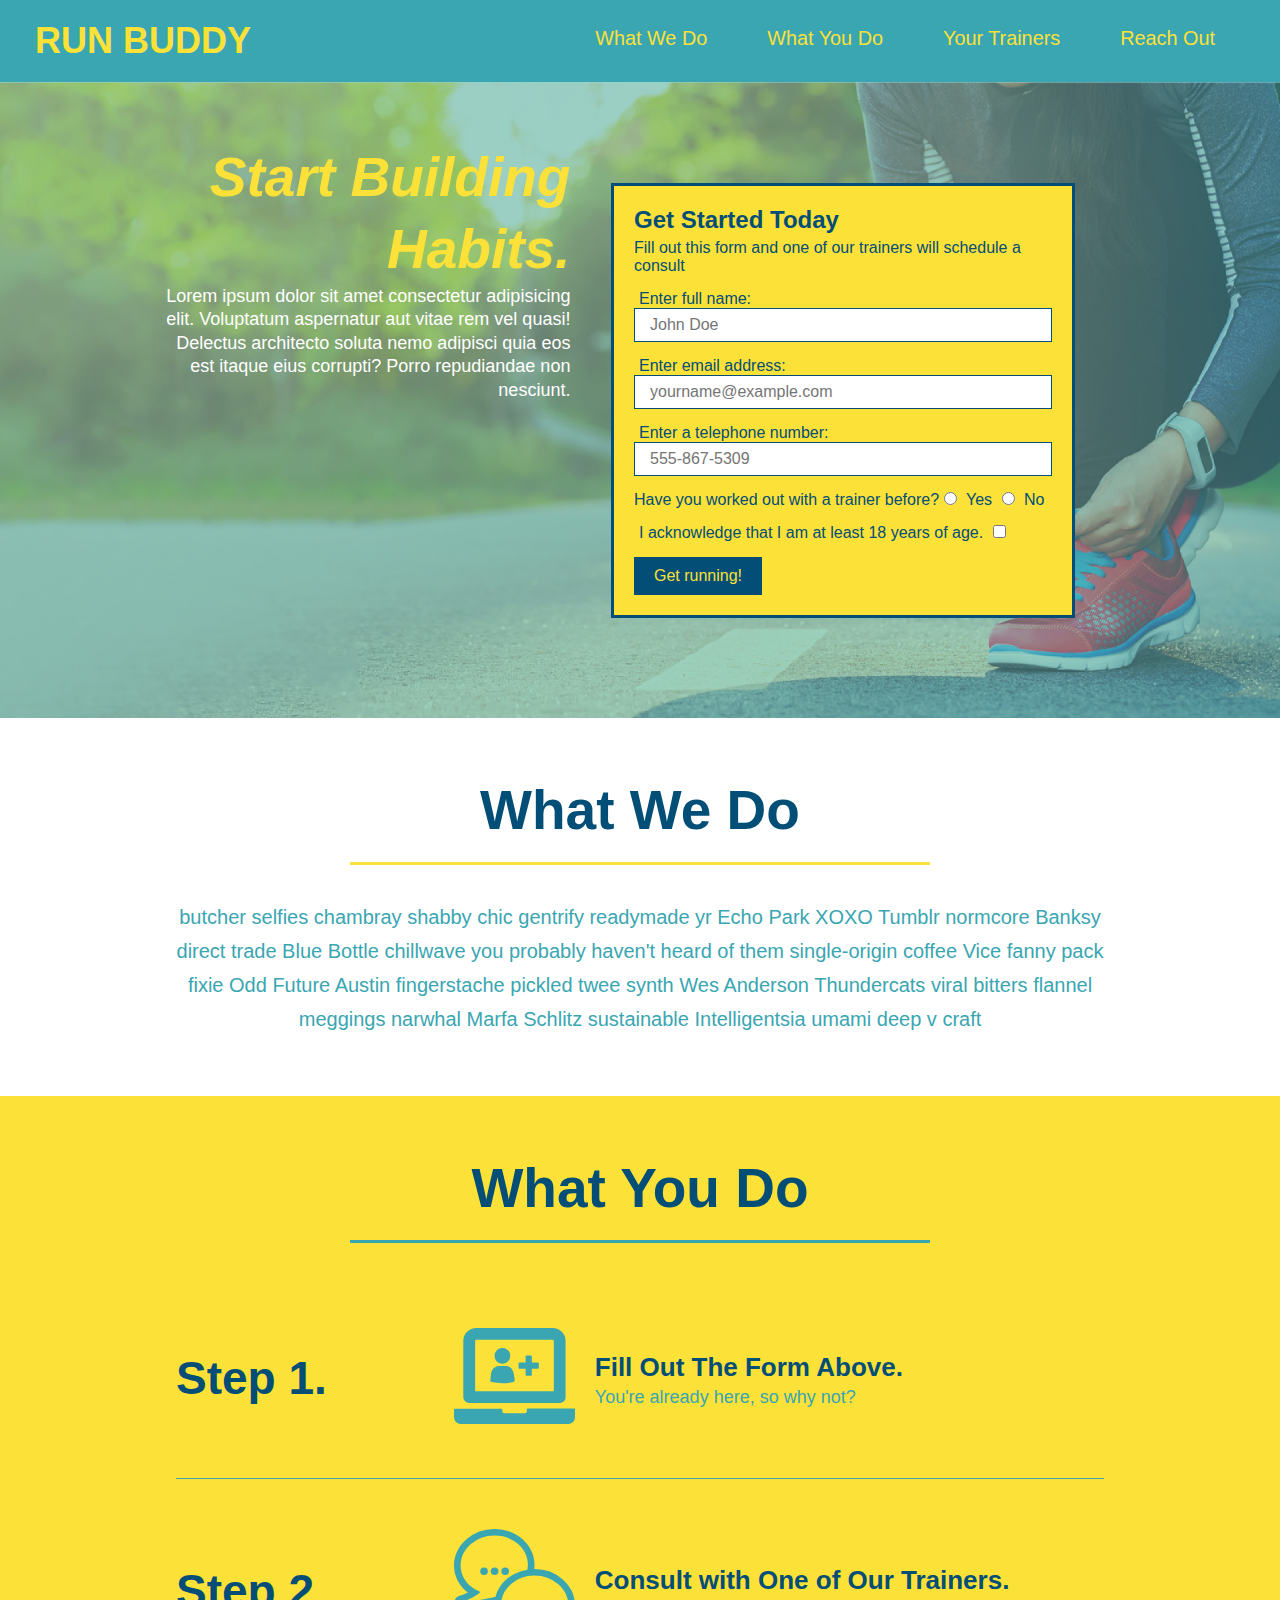
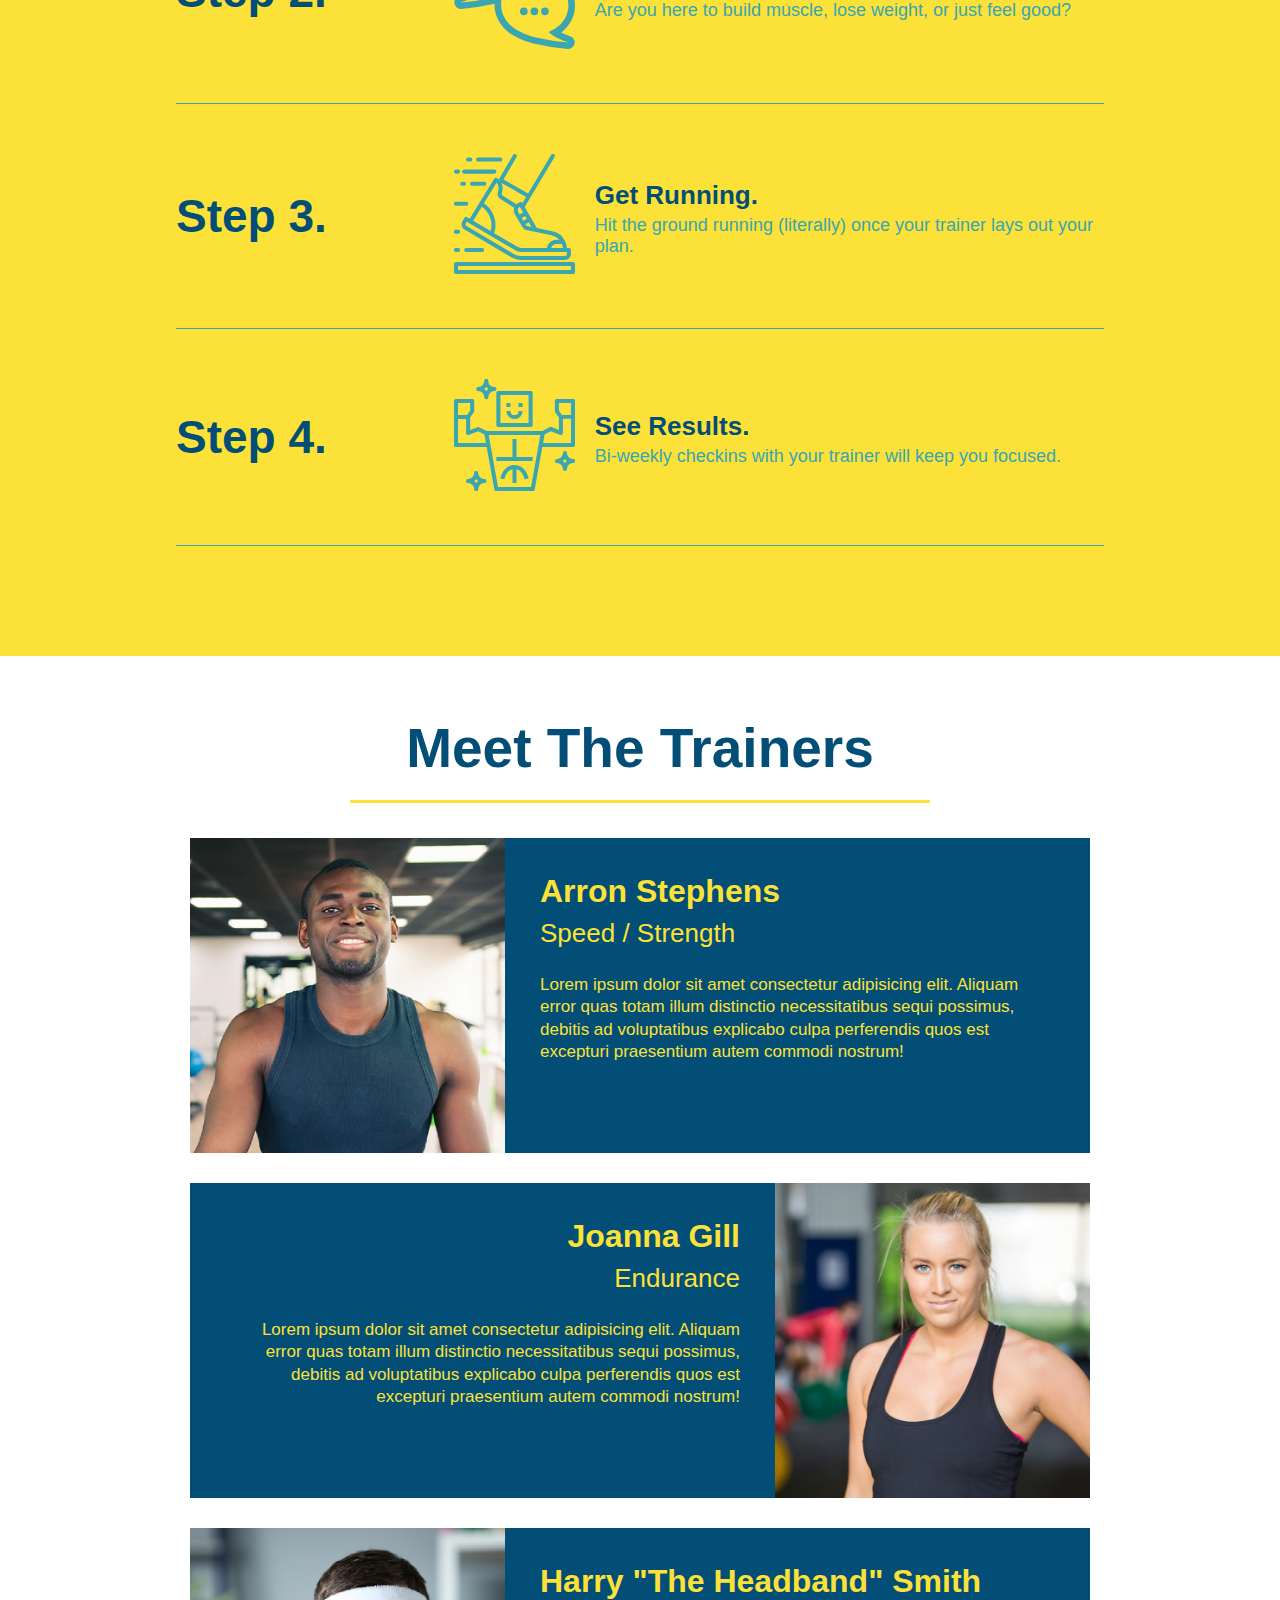
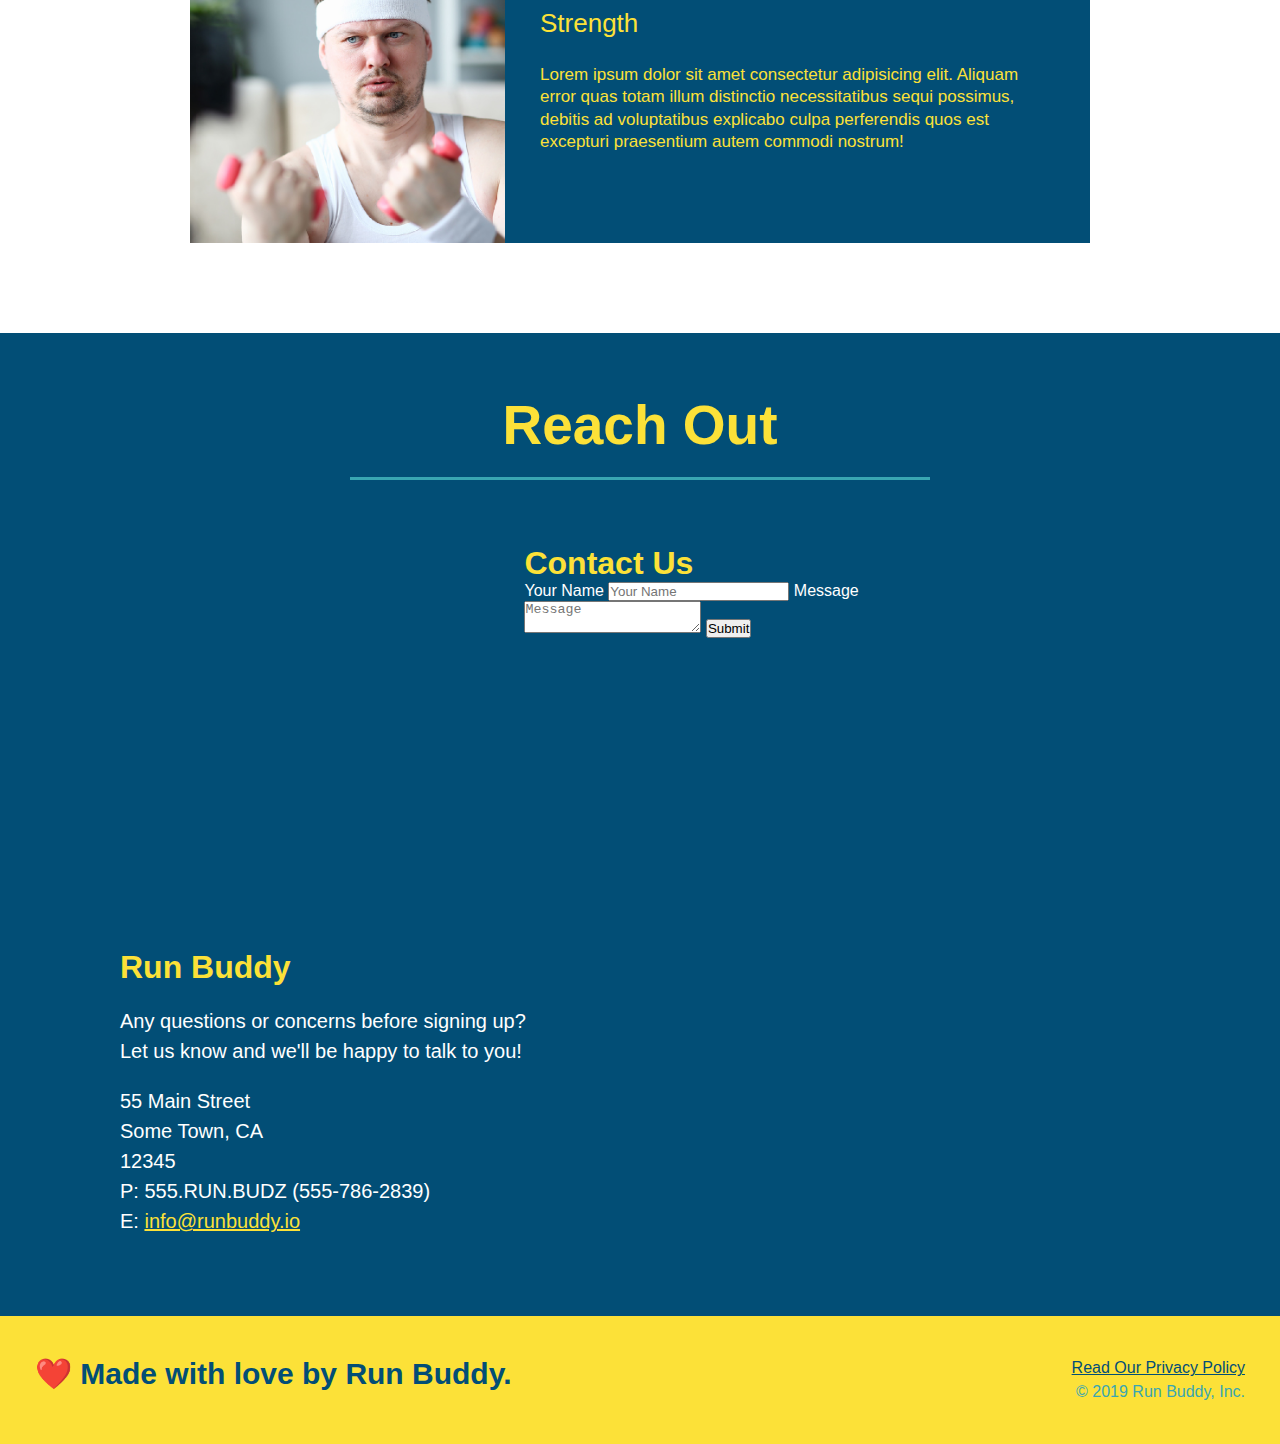
==== commit 3e2a1682: "add flexbox to the steps" ====
--- a/index.html
+++ b/index.html
@@ -96,25 +96,56 @@
             <div class="flex-row">
                 <h2 class="section-title secondary-border">What You Do</h2>
             </div>
-            <div>
-                <img src="./assets/images/step-1.svg" alt=""/>
-                <h3>Step 1: <span>Fill Out the Form Above.</span></h3>
-                <p>You're already here, so why not?</p>
-            </div>
-            <div>
-                <img src="./assets/images/step-2.svg" alt=""/>
-                <h3>Step 2: <span>Consult with One of Our Trainers.</span></h3>
-                <p>Are you here to build muscle, lose weight, or just feel good?</p>
-            </div>
-            <div>
-                <img src="./assets/images/step-3.svg" alt=""/>
-                <h3>Step 3: <span>Get Running.</span></h3>
-                <p>Hit the ground running (literally) once your trainer lays out your plan.</p>
-            </div>
-            <div>
-                <img src="./assets/images/step-4.svg" alt=""/>
-                <h3>Step 4: <span>See Results.</span></h3>
-                <p>Bi-weekly checkins with your trainer will keep you focused.</p>
+            <div class="step">
+                <h3>Step 1.</h3>
+                <div class="step-info">
+                    <div class="step-img">
+                        <img src="./assets/images/step-1.svg" alt=""/>
+                    </div>
+                    <div class="step-text">
+                        <h4>Fill Out The Form Above.</h4>
+                        <p>You're already here, so why not?</p>
+                    </div>
+                </div>
+            </div>
+
+            <div class="step">
+                <h3>Step 2.</h3>
+                <div class="step-info">
+                    <div class="step-img">
+                        <img src="./assets/images/step-2.svg" alt=""/>
+                    </div>
+                    <div class="step-text">
+                        <h4>Consult with One of Our Trainers.</h4>
+                        <p>Are you here to build muscle, lose weight, or just feel good?</p>
+                    </div>
+                </div>
+            </div>
+
+            <div class="step">
+                <h3>Step 3.</h3>
+                <div class="step-info">
+                    <div class="step-img">
+                        <img src="./assets/images/step-3.svg" alt=""/>
+                    </div>
+                    <div class="step-text">
+                        <h4>Get Running.</h4>
+                        <p>Hit the ground running (literally) once your trainer lays out your plan.</p>
+                    </div>
+                </div>
+            </div>
+
+            <div class="step">
+                <h3>Step 4.</h3>
+                <div class="step-info">
+                    <div class="step-img">
+                        <img src="./assets/images/step-4.svg" alt=""/>
+                    </div>
+                    <div class="step-text">
+                        <h4>See Results.</h4>
+                        <p>Bi-weekly checkins with your trainer will keep you focused.</p>
+                    </div>
+                </div>
             </div>
         </section>
 
--- a/assets/css/style.css
+++ b/assets/css/style.css
@@ -187,34 +187,62 @@
     background: #fce138;
 }
 
-.steps div
-{
-    margin-bottom: 80px;
-}
-
-.steps img
-{
-    width: 15%;
-    margin: 10px 0;
-}
-
-.steps h3
+.step
+{
+    margin: 50px auto;
+    padding-bottom: 50px;
+    width: 80%;
+    border-bottom: 1px solid #39a6b2;
+    display: flex;
+    flex-wrap: wrap;
+    align-items: center;
+    justify-content: space-between;
+}
+
+.step h3
 {
     color: #024e76;
     font-size: 46px;
-    margin-top: 10px;
-}
-
-.steps p
+    flex: 1 30%;
+}
+
+.step-info
+{
+    flex: 2 70%;
+    display: flex;
+    flex-wrap: wrap;
+    align-items: center;
+}
+
+.step-img
+{
+    flex: 1 12%;
+    margin-right: 20px;
+}
+
+.step-img img
+{
+    max-width: 100%;
+}
+
+.step-text
+{
+    flex: 12;
+}
+
+.step-text p
 {
     color: #39a6b2;
-    font-size: 23px;
-}
-
-.steps span
-{
-    font-size: 38px;
-}
+    font-size: 18px;
+}
+
+.step-text h4
+{
+    font-size: 26px;
+    line-height: 1.5;
+    color: #024e76;
+}
+
 /* What You Do Style End*/
 /* Trainers Style */
 .trainers
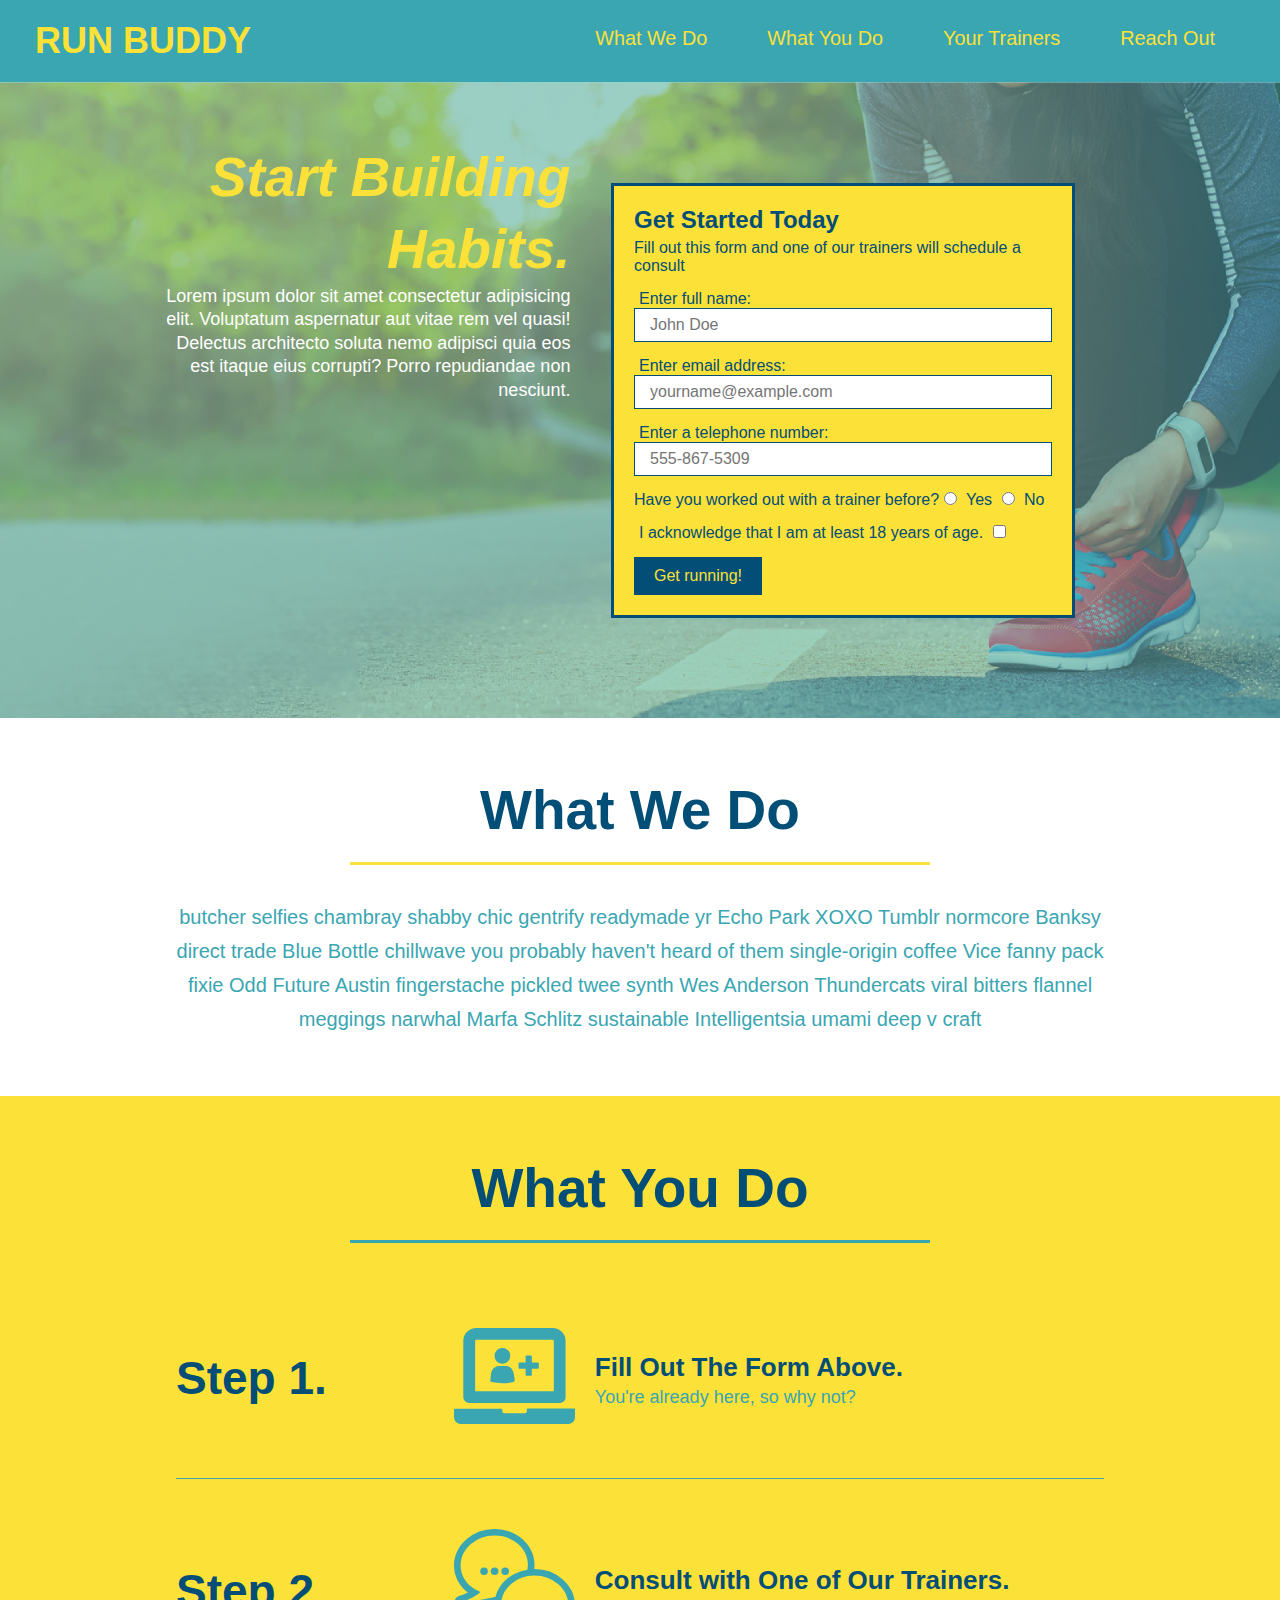
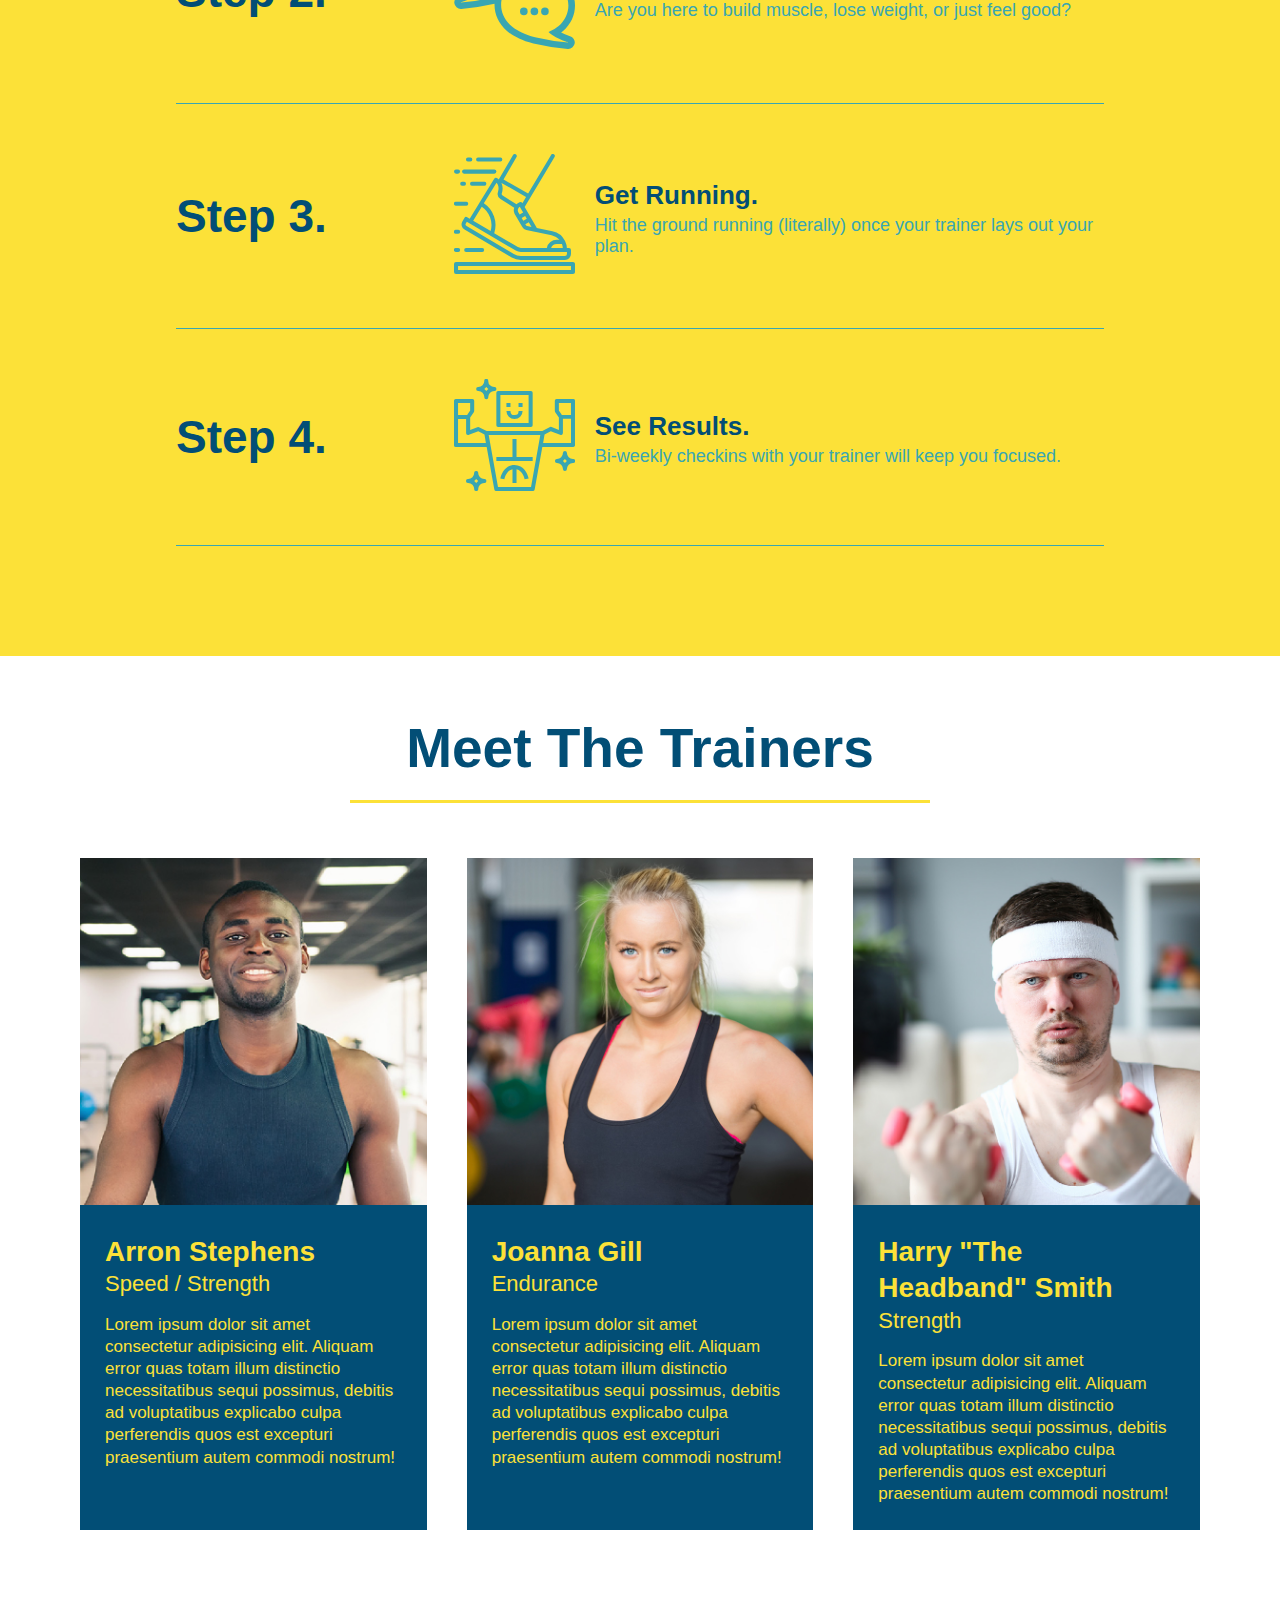
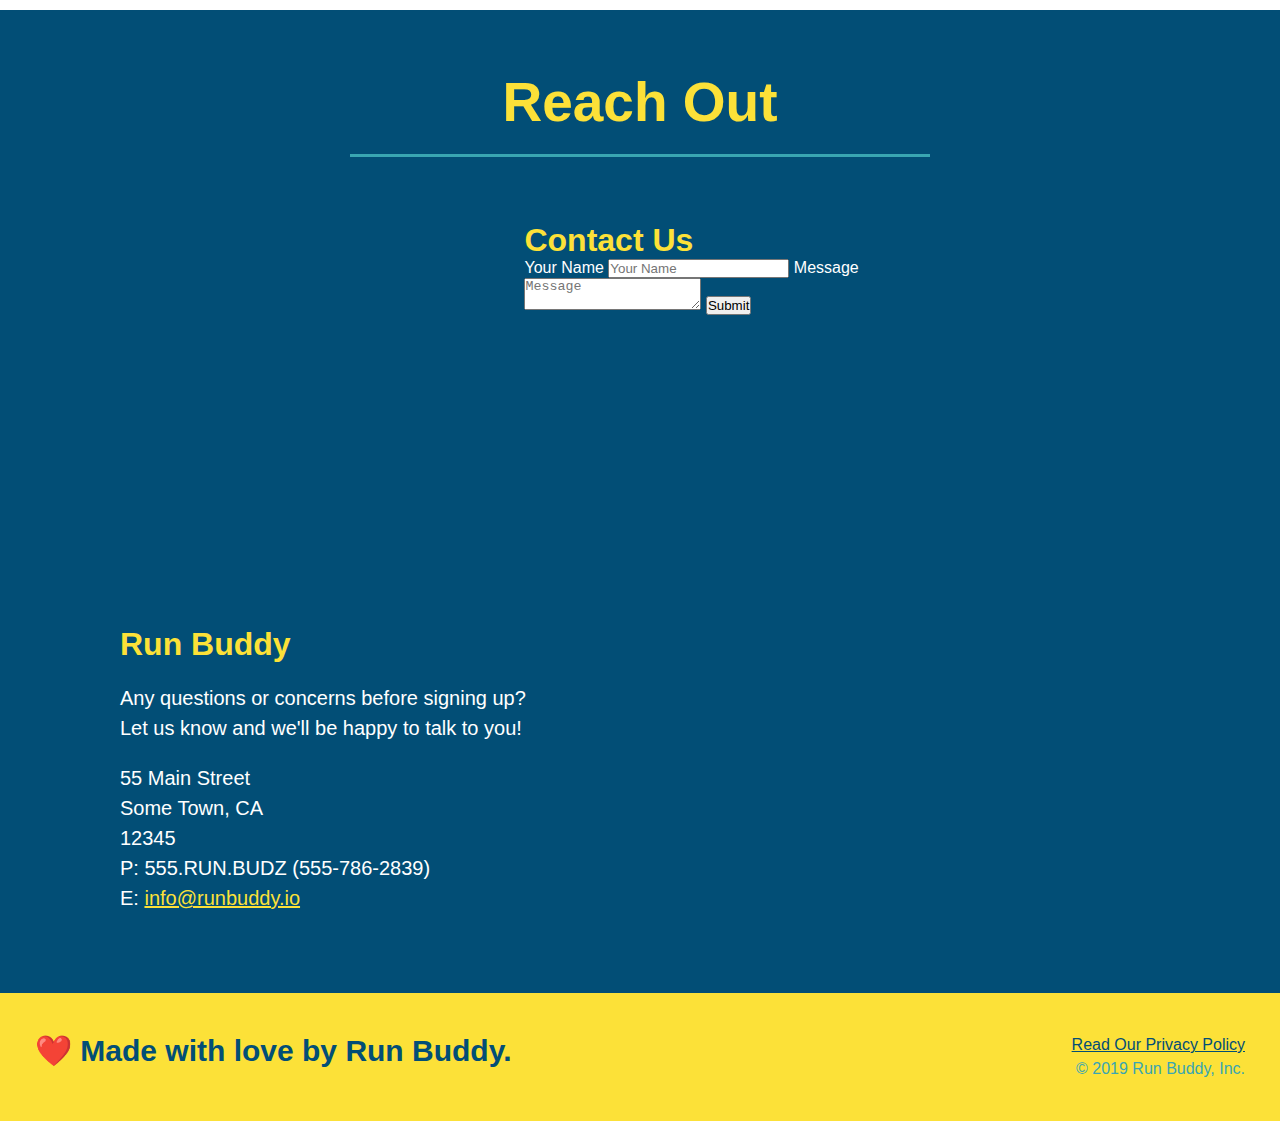
==== commit c10d89f8: "add flexbox to the trainers" ====
--- a/index.html
+++ b/index.html
@@ -151,40 +151,42 @@
 
 
         <!-- meet the trainers section -->
-        <section id="your-trainers" class="trainers">
+        <section id="your-trainers">
             <div class="flex-row">
                 <h2 class="section-title primary-border">Meet The Trainers</h2>
             </div>
-            <article class="trainer">
-                <img src="./assets/images/trainer-1.jpg" alt="Arron Stephens in his workout clothes, ready to pump iron" />
-                <div class="trainer-bio text-left">
-                    <h3>Arron Stephens</h3>
-                    <h4>Speed / Strength</h4>
-                    <p>Lorem ipsum dolor sit amet consectetur adipisicing elit. 
-                        Aliquam error quas totam illum distinctio necessitatibus sequi possimus, debitis ad voluptatibus explicabo culpa perferendis quos est excepturi praesentium autem commodi nostrum!
-                    </p>
-                </div>
-            </article>
-            <article class="trainer">
-                <div class="trainer-bio text-right">
-                    <h3>Joanna Gill</h3>
-                    <h4>Endurance</h4>
-                    <p>Lorem ipsum dolor sit amet consectetur adipisicing elit. 
-                        Aliquam error quas totam illum distinctio necessitatibus sequi possimus, debitis ad voluptatibus explicabo culpa perferendis quos est excepturi praesentium autem commodi nostrum!
-                    </p>
-                </div>
-                <img src="./assets/images/trainer-2.jpg" alt="Joanna Gill cooling off after a workout" />
-            </article>
-            <article class="trainer">
-                <img src="./assets/images/trainer-3.jpg" alt="Harry Smith wearing a headband and lifting comically small pink weights" />
-                <div class="trainer-bio text-left">
-                    <h3>Harry "The Headband" Smith</h3>
-                    <h4>Strength</h4>
-                    <p>Lorem ipsum dolor sit amet consectetur adipisicing elit. 
-                        Aliquam error quas totam illum distinctio necessitatibus sequi possimus, debitis ad voluptatibus explicabo culpa perferendis quos est excepturi praesentium autem commodi nostrum!
-                    </p>
-                </div>
-            </article>       
+            <div class="trainers">
+                <article class="trainer">
+                    <img src="./assets/images/trainer-1.jpg" alt="Arron Stephens in his workout clothes, ready to pump iron" />
+                    <div class="trainer-bio">
+                        <h3 class="trainer-name">Arron Stephens</h3>
+                        <h4 class="trainer-role">Speed / Strength</h4>
+                        <p>Lorem ipsum dolor sit amet consectetur adipisicing elit. 
+                            Aliquam error quas totam illum distinctio necessitatibus sequi possimus, debitis ad voluptatibus explicabo culpa perferendis quos est excepturi praesentium autem commodi nostrum!
+                        </p>
+                    </div>
+                </article>
+                <article class="trainer">
+                    <img src="./assets/images/trainer-2.jpg" alt="Joanna Gill cooling off after a workout" />
+                    <div class="trainer-bio">
+                        <h3 class="trainer-name">Joanna Gill</h3>
+                        <h4 class="trainer-role">Endurance</h4>
+                        <p>Lorem ipsum dolor sit amet consectetur adipisicing elit. 
+                            Aliquam error quas totam illum distinctio necessitatibus sequi possimus, debitis ad voluptatibus explicabo culpa perferendis quos est excepturi praesentium autem commodi nostrum!
+                        </p>
+                    </div>
+                </article>
+                <article class="trainer">
+                    <img src="./assets/images/trainer-3.jpg" alt="Harry Smith wearing a headband and lifting comically small pink weights" />
+                    <div class="trainer-bio">
+                        <h3 class="trainer-name">Harry "The Headband" Smith</h3>
+                        <h4 class="trainer-role">Strength</h4>
+                        <p>Lorem ipsum dolor sit amet consectetur adipisicing elit. 
+                            Aliquam error quas totam illum distinctio necessitatibus sequi possimus, debitis ad voluptatibus explicabo culpa perferendis quos est excepturi praesentium autem commodi nostrum!
+                        </p>
+                    </div>
+                </article>
+            </div>       
         </section>
 
 
--- a/assets/css/style.css
+++ b/assets/css/style.css
@@ -247,42 +247,43 @@
 /* Trainers Style */
 .trainers
 {
-    
+    width: 100%;
+    margin: 0 auto;
+    display: flex;
+    flex-wrap: wrap;
+    justify-content: space-around;
 }
 .trainer
 {
-    width: 900px;
-    margin: 0 auto 30px auto;
+    margin: 20px;
     background: #024e76;
     color: #fce138;
-    overflow: auto;
+    flex: 1;
 }
 .trainer img
 {
-    width: 35%;
-    float: left;
+    width: 100%;
 }
 .trainer-bio
 {
-    padding: 35px;
-    float: left;
-    width: 65%;
+    padding: 25px;
+    line-height: 1.3;
 }
 .trainer-bio h3
 {
-    font-size: 32px;
-    margin-bottom: 8px;
+    font-size: 28px;
+
 }
 .trainer-bio h4
 {
     font-weight: lighter;
-    font-size: 26px;
-    margin-bottom: 25px;
+    font-size: 22px;
+    margin-bottom: 15px;
 }
 .trainer-bio p
 {
     font-size: 17px;
-    line-height: 1.3;
+
 }
 /* Trainers Style End */
 
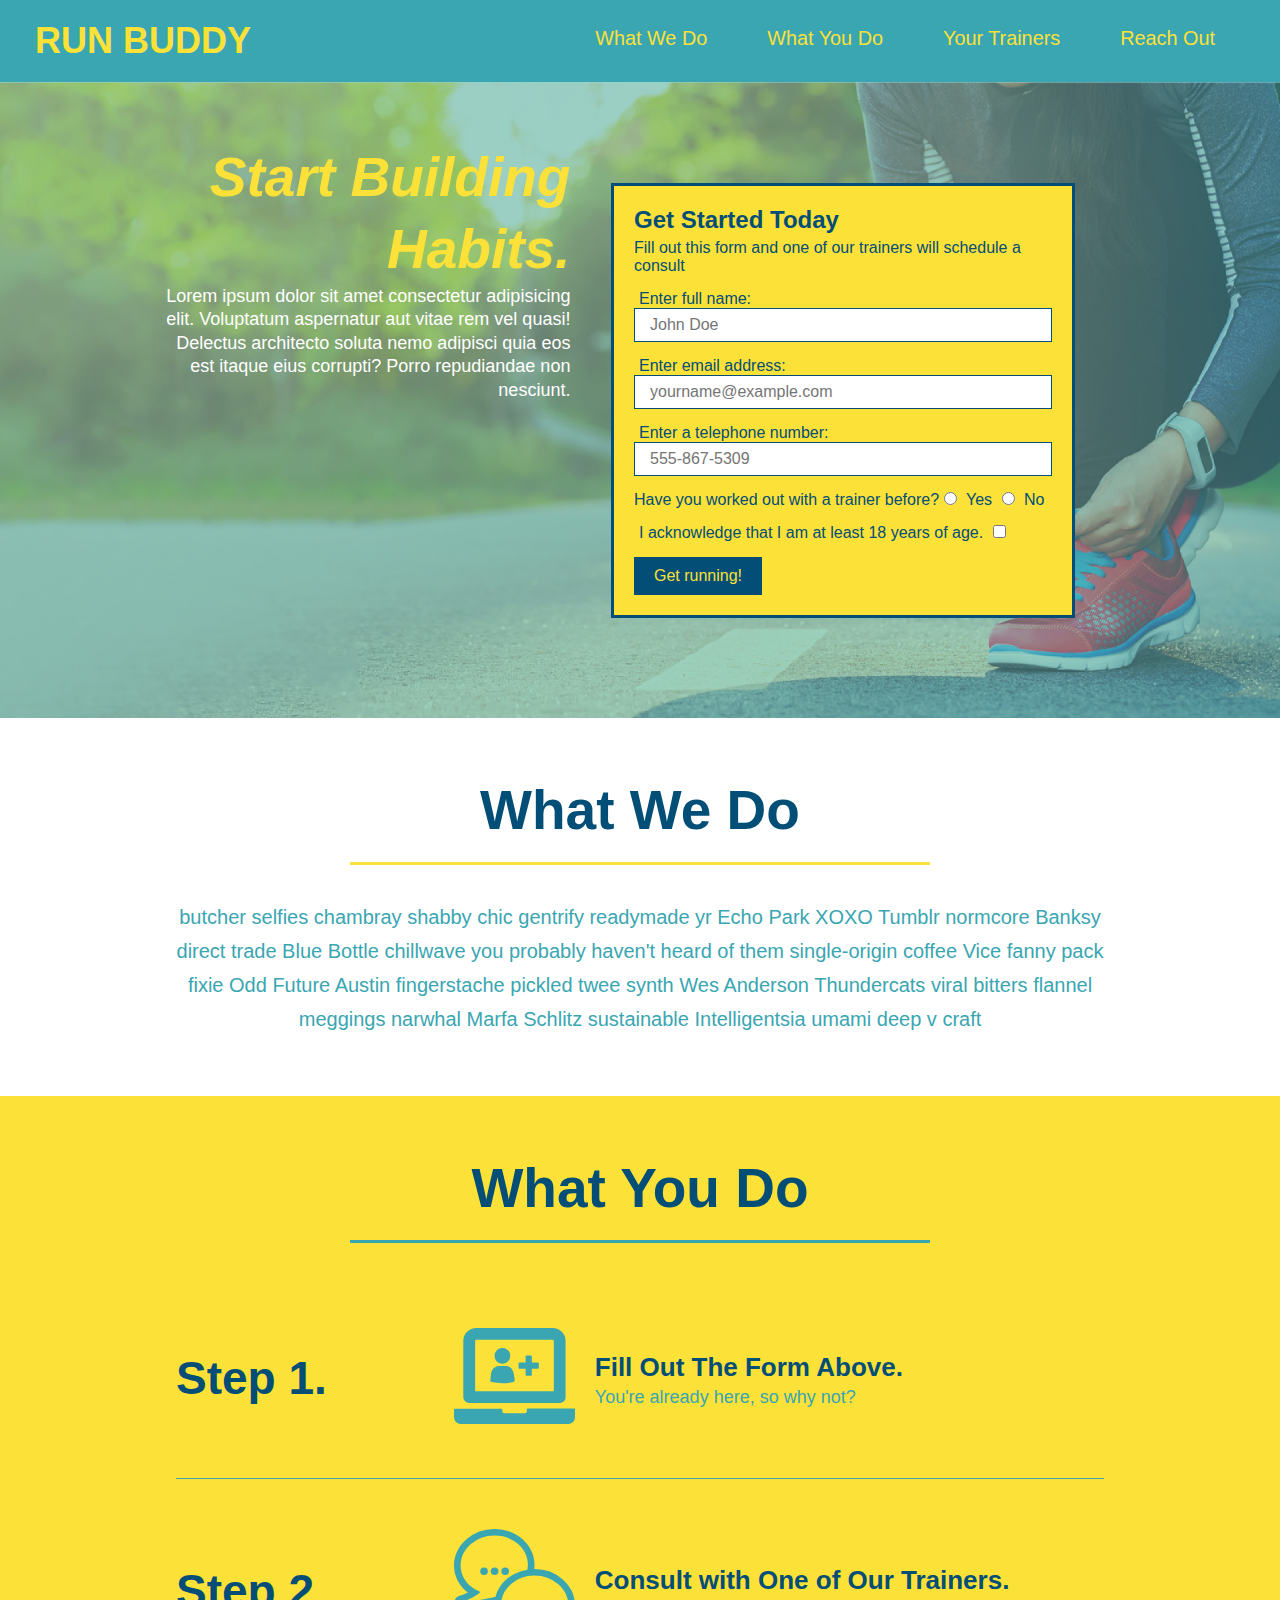
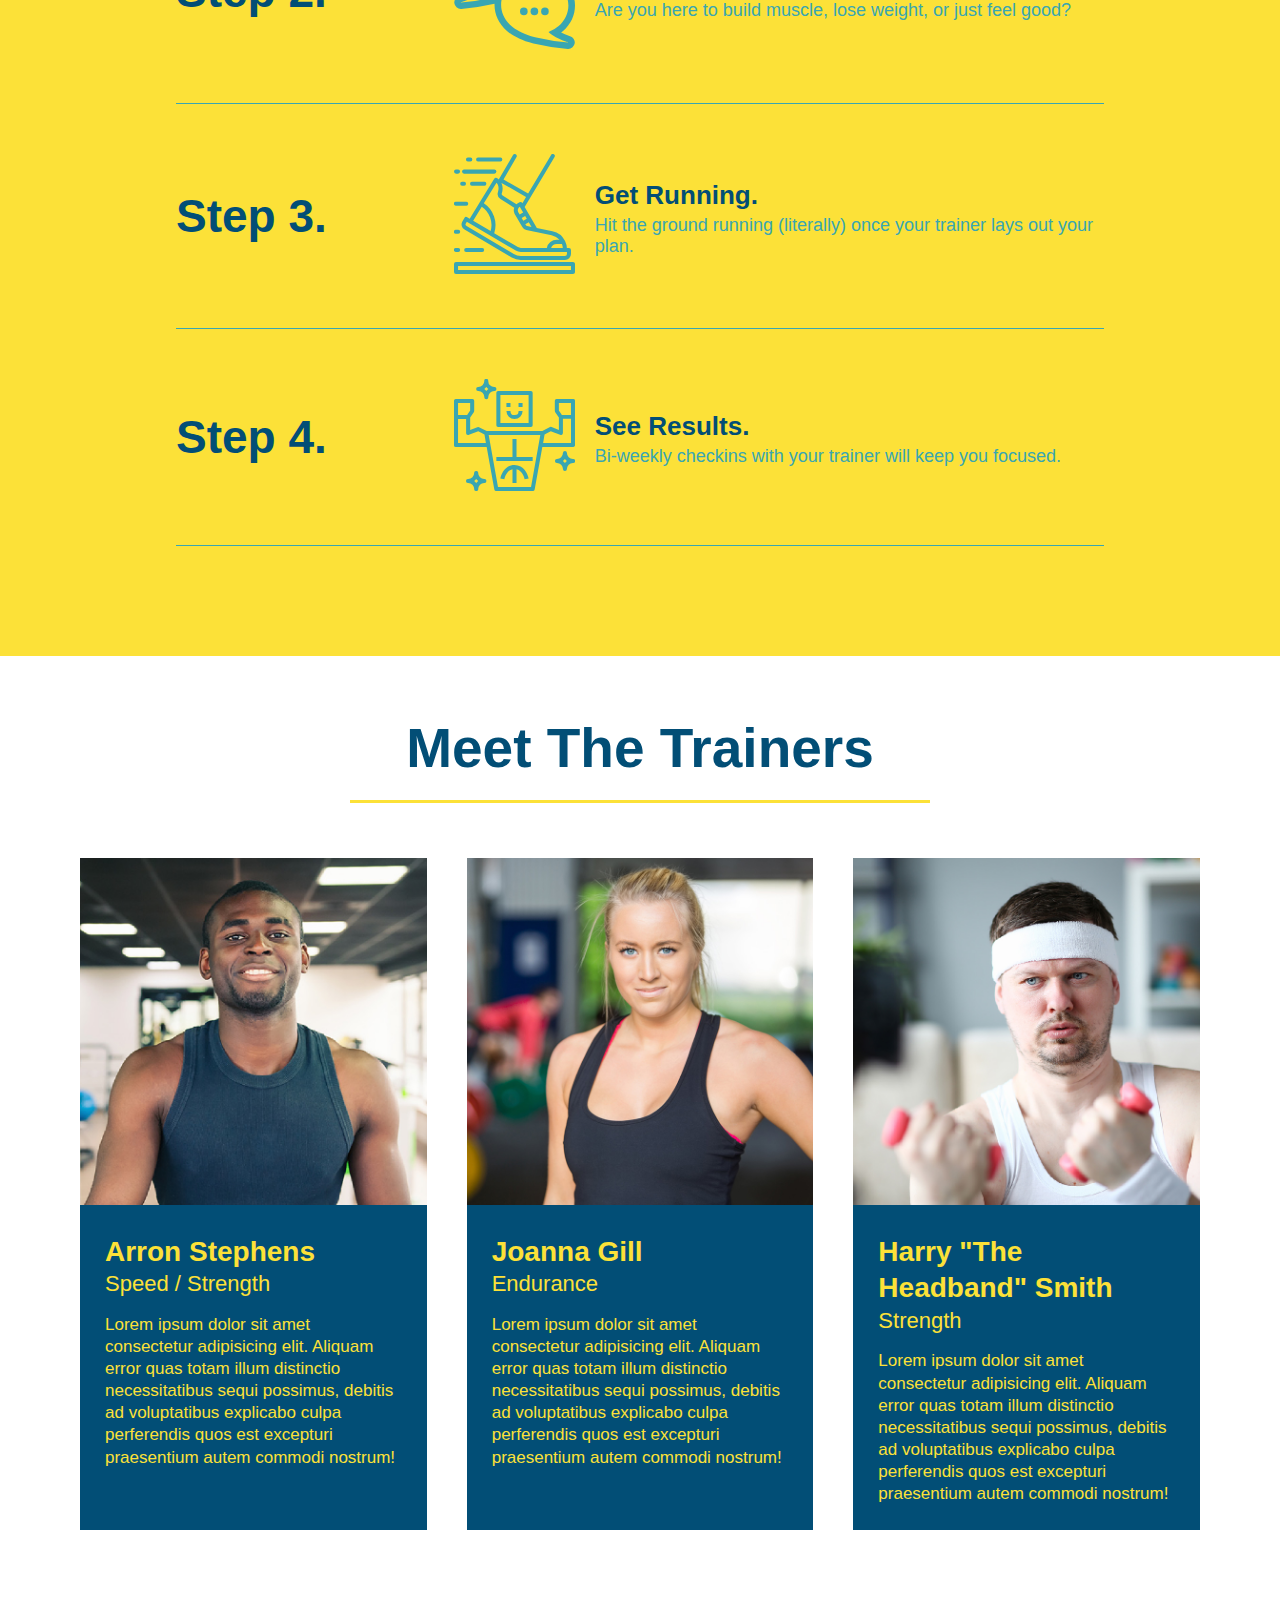
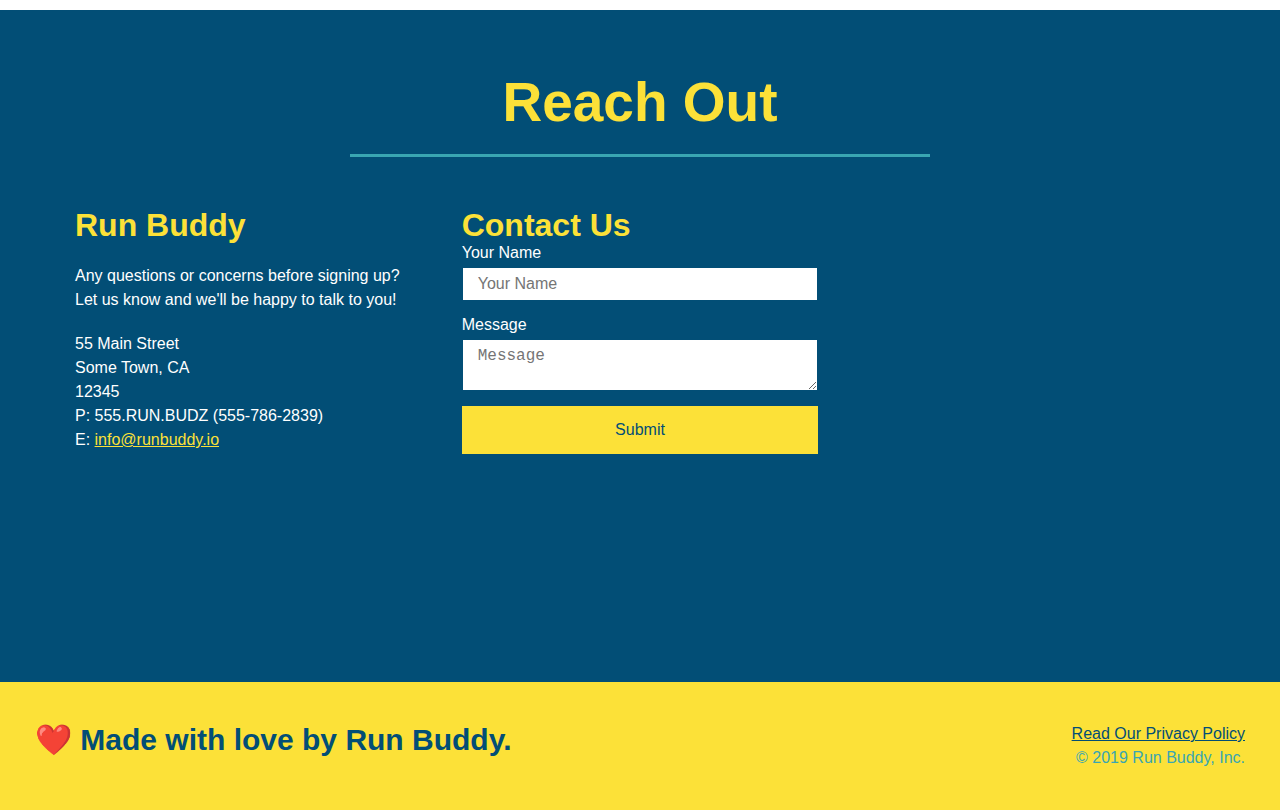
==== commit bc650717: "added flexbox to reach out section" ====
--- a/index.html
+++ b/index.html
@@ -194,23 +194,6 @@
         <section id="reach-out" class="contact-section">
             <h2 class="section-title secondary-border">Reach Out</h2>
             <div class="contact-info">
-                <iframe src="https://www.google.com/maps/embed?pb=!1m18!1m12!1m3!1d24506.12214061385!2d-86.16673279999999!3d39.845887999999995!2m3!1f0!2f0!3f0!3m2!1i1024!2i768!4f13.1!3m3!1m2!1s0x886b53fa88a5c3af%3A0x3c5d32ecb2d453e!2sButler%20University!5e0!3m2!1sen!2sus!4v1618193828147!5m2!1sen!2sus" 
-                style="border:0;" 
-                allowfullscreen="" 
-                loading="lazy">
-                </iframe>
-                <div class="contact-form">
-                    <h3>Contact Us</h3>
-                    <form>
-                        <label for="contact-name">Your Name</label>
-                        <input type="text" id="contact-name" placeholder="Your Name" />
-
-                        <label for="contact-message">Message</label>
-                        <textarea id="contact-message" placeholder="Message"></textarea>
-
-                        <button type="submit">Submit</button>
-                    </form>
-                </div>
                 <div>
                     <h3>Run Buddy</h3>
                     <p>
@@ -226,6 +209,25 @@
                         E: <a href="mailto:info@runbuddy.io">info@runbuddy.io</a>
                     </address>
                 </div>
+                <div class="contact-form">
+                    <h3>Contact Us</h3>
+                    <form>
+                        <label for="contact-name">Your Name</label>
+                        <input type="text" id="contact-name" placeholder="Your Name" />
+
+                        <label for="contact-message">Message</label>
+                        <textarea id="contact-message" placeholder="Message"></textarea>
+
+                        <button type="submit">Submit</button>
+                    </form>
+                </div>
+                <iframe src="https://www.google.com/maps/embed?pb=!1m18!1m12!1m3!1d24506.12214061385!2d-86.16673279999999!3d39.845887999999995!2m3!1f0!2f0!3f0!3m2!1i1024!2i768!4f13.1!3m3!1m2!1s0x886b53fa88a5c3af%3A0x3c5d32ecb2d453e!2sButler%20University!5e0!3m2!1sen!2sus!4v1618193828147!5m2!1sen!2sus" 
+                style="border:0;" 
+                allowfullscreen="" 
+                loading="lazy">
+                </iframe>
+
+
             </div>
         </section>
         
--- a/assets/css/style.css
+++ b/assets/css/style.css
@@ -299,19 +299,26 @@
     color: #fce138;
 }
 
+.contact-info
+{
+    display: flex;
+    justify-content: space-between;
+    flex-wrap: wrap;
+}
+
+.contact-info > *
+{
+    flex: 1;
+    margin: 15px;
+}
+
 .contact-info iframe
 {
-    width: 400px;
     height: 400px;
 }
 
 .contact-info div
 {
-    display: inline-block;
-    width: 410px;
-    vertical-align: top;
-    text-align: left;
-    margin: 30px 0 0 60px;
     color: white;
 }
 
@@ -325,8 +332,31 @@
 {
     margin: 20px 0;
     line-height: 1.5;
-    font-size: 20px;
+    font-size: 16px;
     font-style: normal;
+}
+
+.contact-form input, .contact-form textarea
+{
+    border: 1px solid #024e76;
+    display: block;
+    padding: 7px 15px;
+    font-size: 16px;
+    color: #024e76;
+    width: 100%;
+    margin-bottom: 15px;
+    margin-top: 5px;
+}
+
+.contact-form button
+{
+    width: 100%;
+    border: none;
+    background: #fce138;
+    color: #024e76;
+    text-align: center;
+    padding: 15px 0;
+    font-size: 16px;
 }
 
 .contact-info a
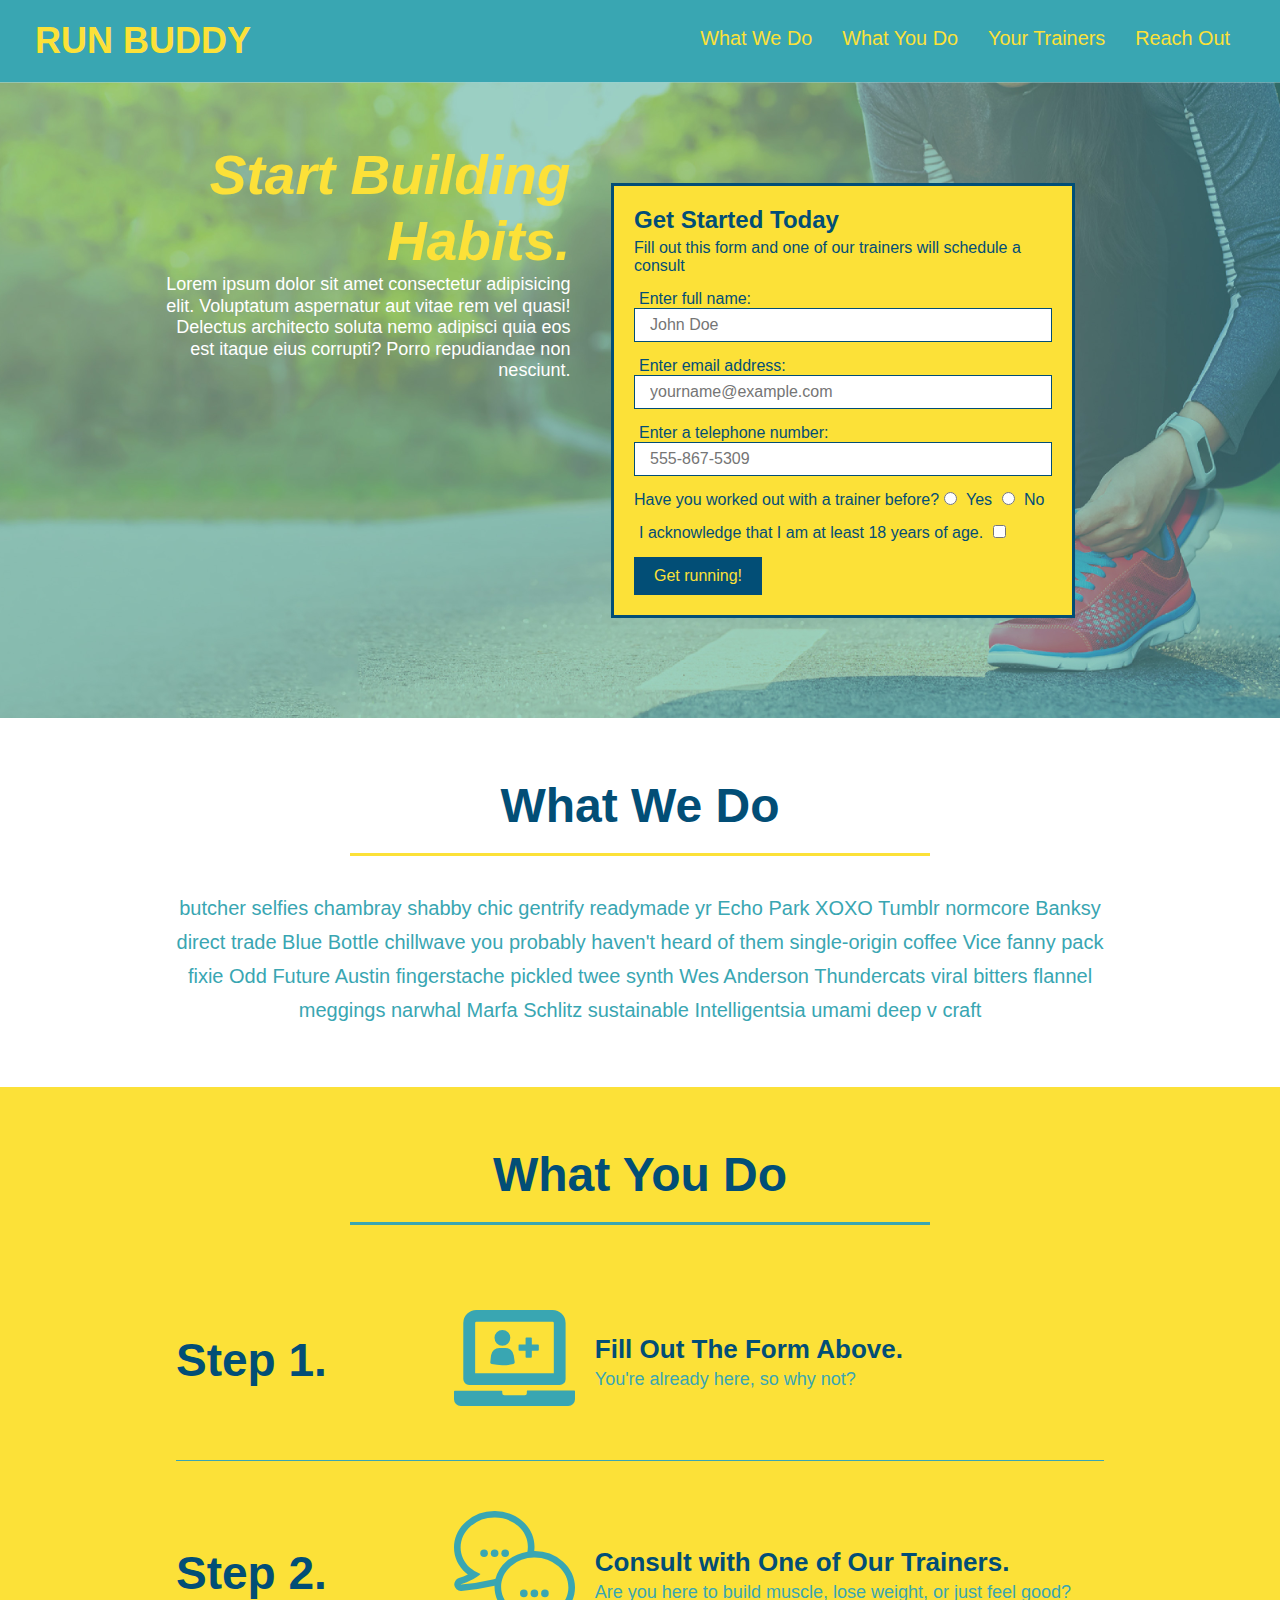
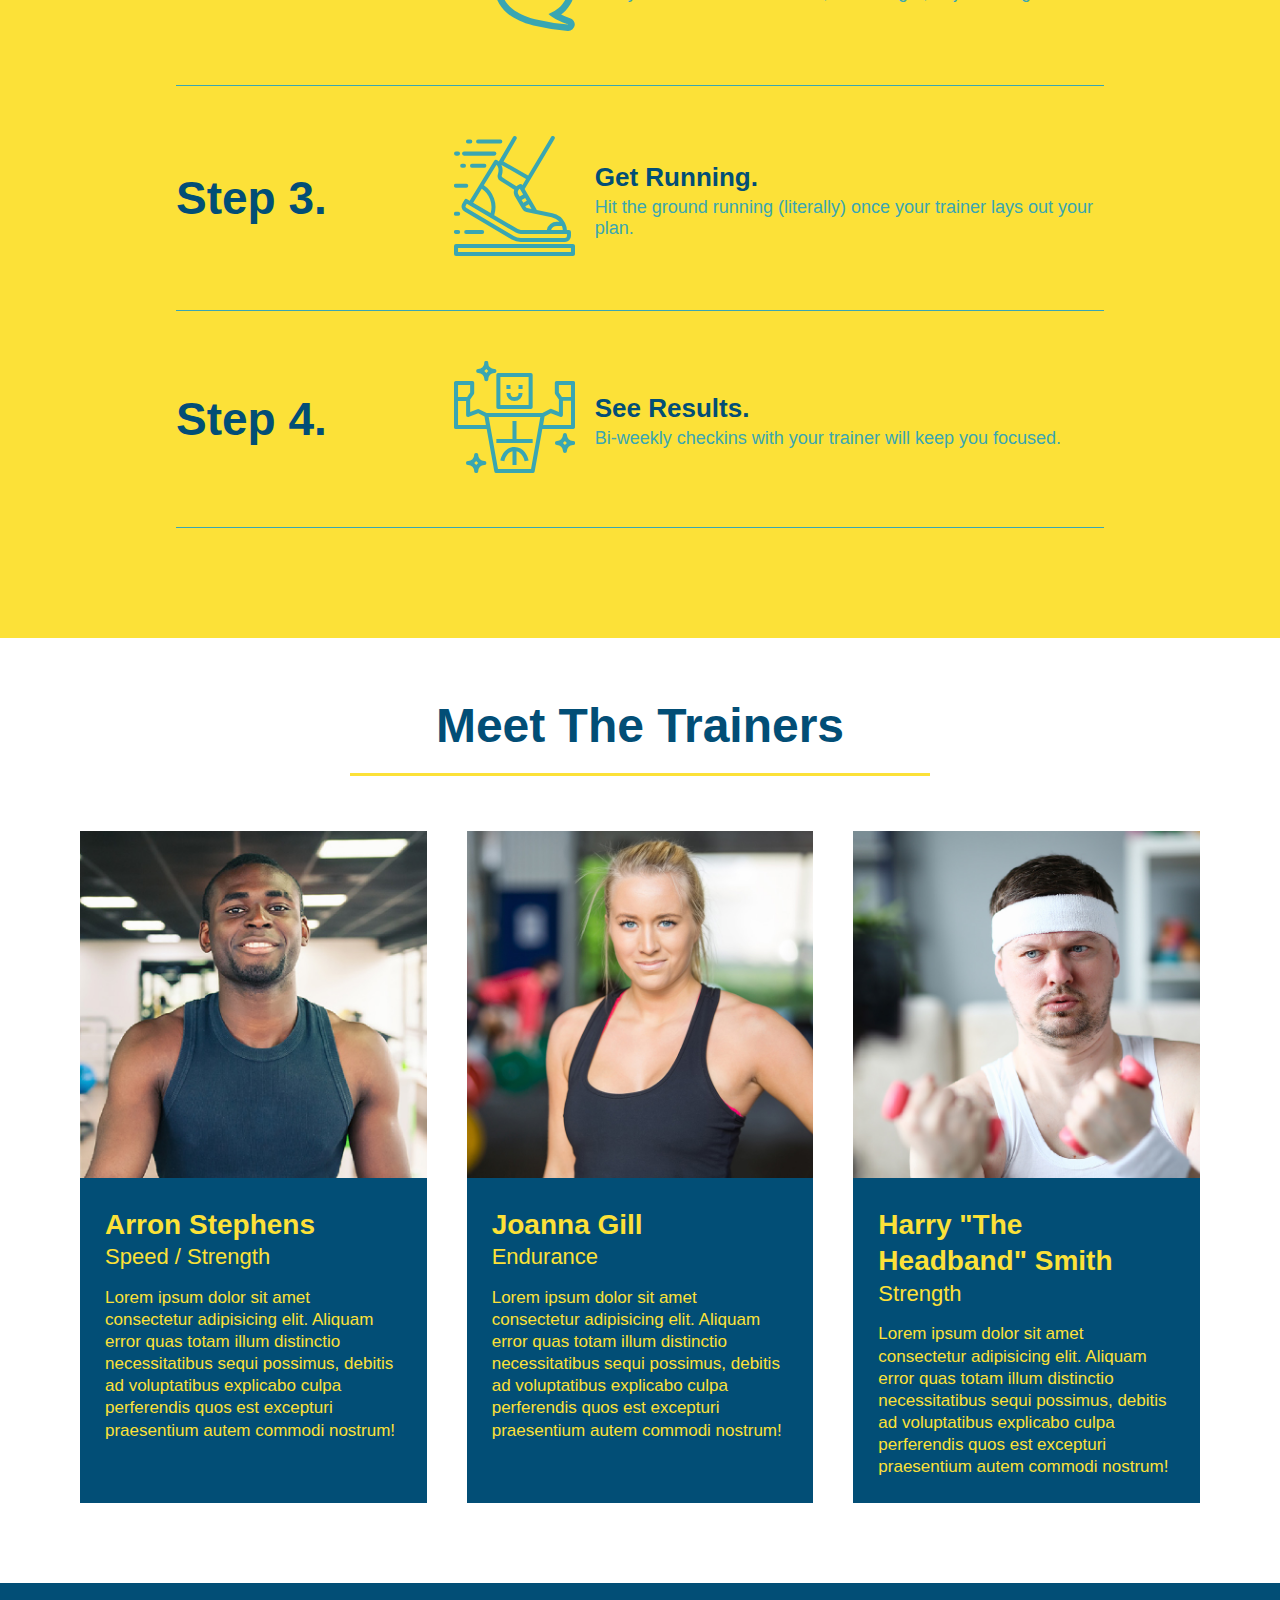
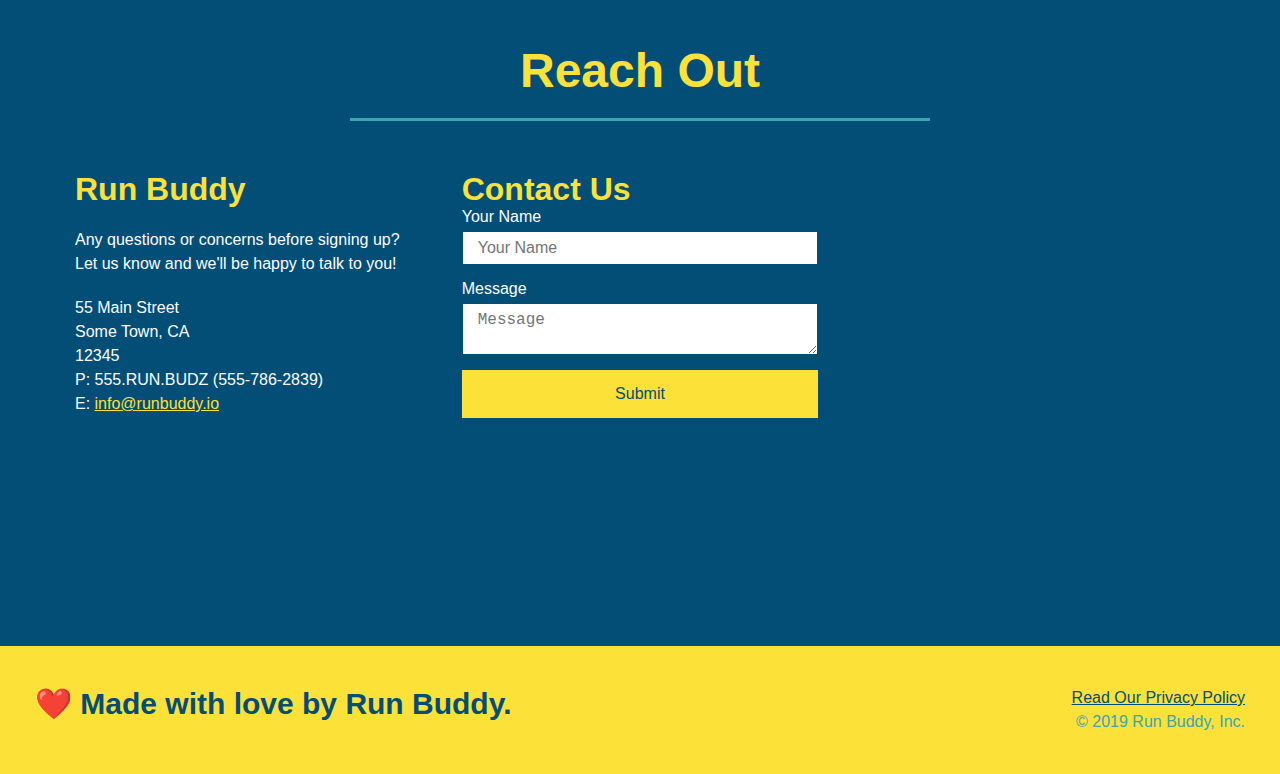
==== commit 9e9d93d4: "experimented with media queries" ====
--- a/index.html
+++ b/index.html
@@ -2,6 +2,7 @@
 <html lang="en">
     <head>
         <meta charset="UTF-8">
+        <meta name="viewport" content="width=device-width, initial-scale=1.0" />
         <title>Run Buddy</title>
         <!-- External Style Sheet -->
         <link rel="stylesheet" href="./assets/css/style.css"/>
--- a/assets/css/style.css
+++ b/assets/css/style.css
@@ -53,7 +53,7 @@
 
 header nav ul li a
 {
-    margin: 0 30px;
+    padding: 10px 15px;
     font-weight: lighter;
     font-size: 1.55vw;
 }
@@ -102,6 +102,7 @@
     display: flex;
     justify-content: center;
     flex-wrap: wrap;
+    align-items: flex-start;
 }
 
 .hero-cta
@@ -111,7 +112,7 @@
     margin: 3.5;
     color: #fff;
     font-size: 18px;
-    line-height: 1.3;
+    line-height: 1.2;
 }
 
 .hero-cta h2
@@ -368,7 +369,7 @@
 /* Utility Classes */
 .section-title
 {
-    font-size: 55px;
+    font-size: 48px;
     color: #024e76;
     border-bottom: 3px solid;
     padding-bottom: 20px;
@@ -399,4 +400,24 @@
 .flex-row
 {
     display: flex;
+}
+
+/* MEDIA QUERY FOR SMALLER DESKTOP SCREENS AND SMALLER */
+@media screen and (max-width: 980px) 
+{
+
+    
+}
+
+/* MEDIA QUERY FOR TABLETS AND SMALLER */
+@media screen and (max-width: 768px) 
+{
+
+    
+}
+
+/* MEDIA QUERY FOR MOBILE PHONES AND SMALLER */
+@media screen and (max-width: 575px) 
+{
+
 }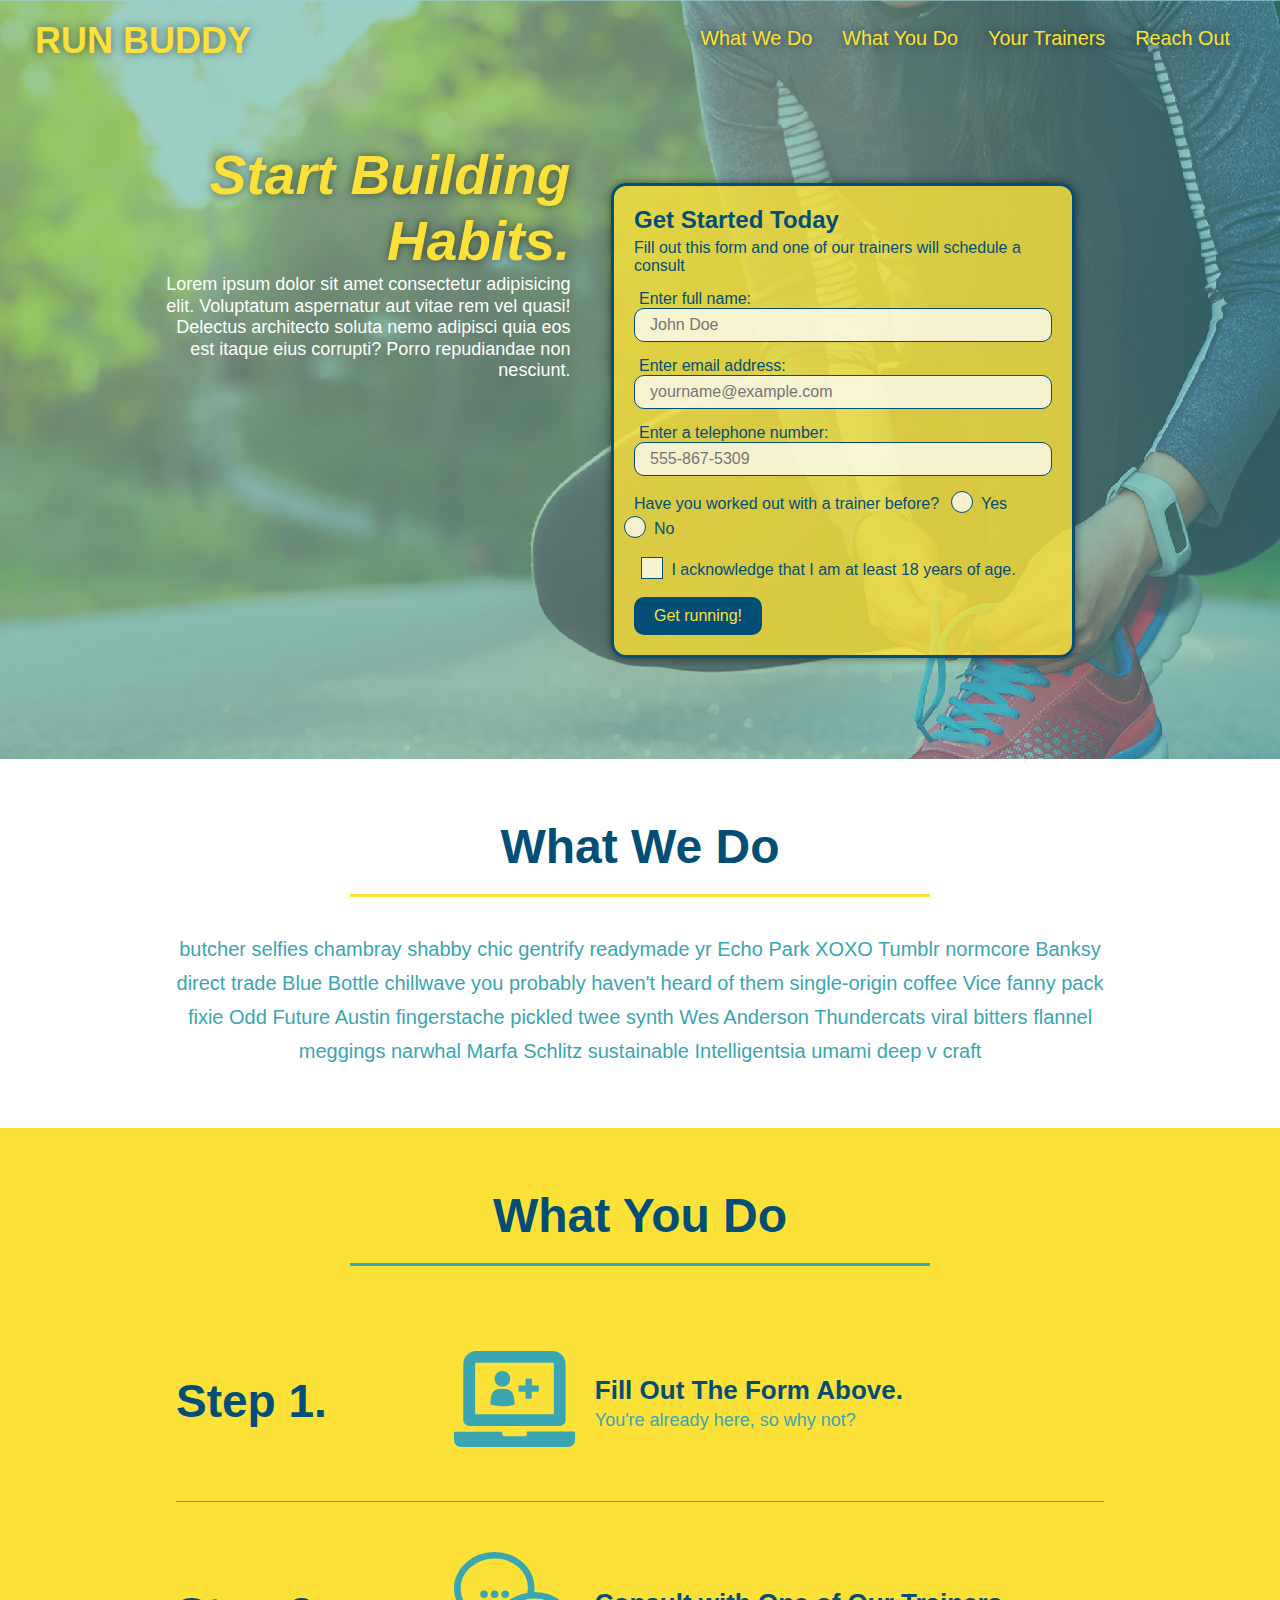
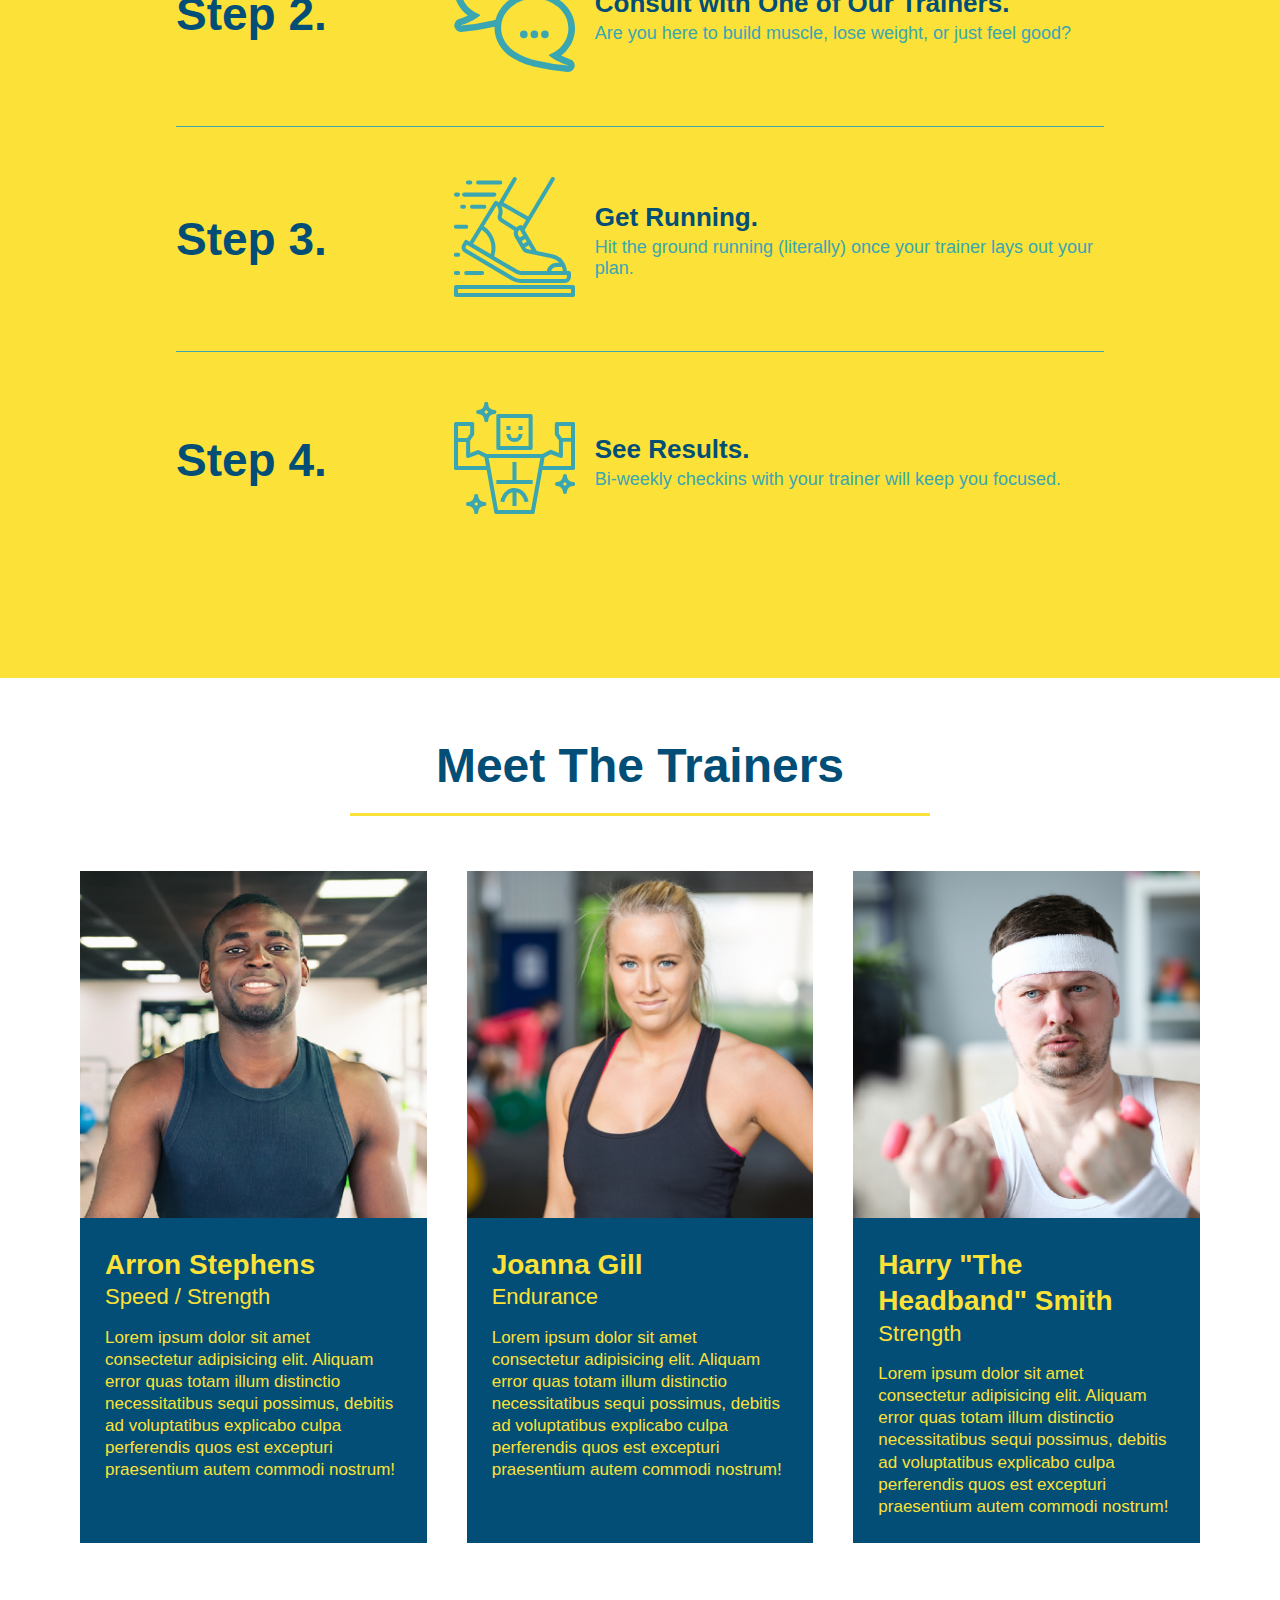
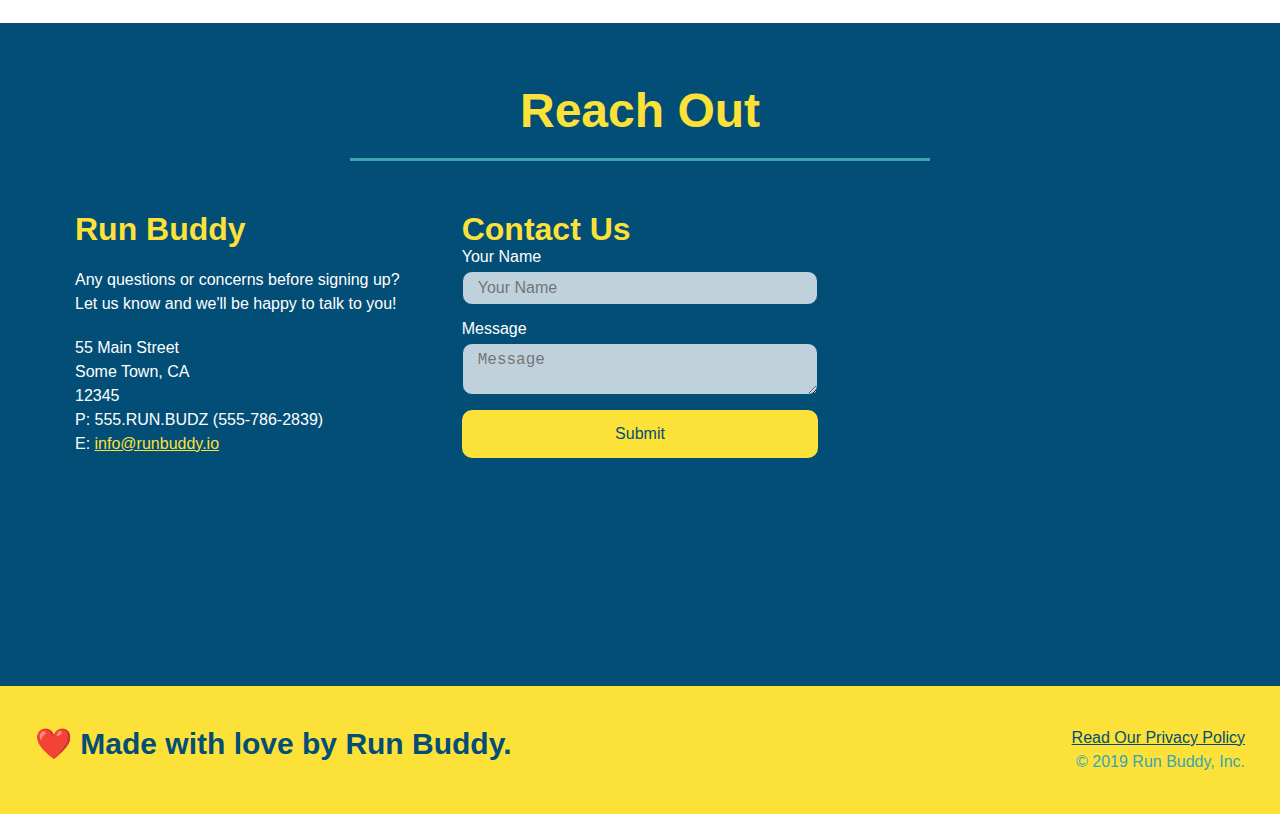
==== commit 16f625d6: "final css touches" ====
--- a/index.html
+++ b/index.html
@@ -58,14 +58,20 @@
                     <input class="form-input" type="tel" placeholder="555-867-5309" name="phone" id="phone" />
                     <p>
                         Have you worked out with a trainer before?
-                        <input type="radio" name="trainer-confirm" id="trainer-yes" />
-                        <label for="trainer-yes">Yes</label>
-                        <input type="radio" name="trainer-confirm" id="trainer-no" />
-                        <label for="trainer-no">No</label>
+                        <span class="radio-wrapper">
+                            <input type="radio" name="trainer-confirm" id="trainer-yes" />
+                            <label for="trainer-yes">Yes</label>
+                        </span>
+                        <span class="radio-wrapper">
+                            <input type="radio" name="trainer-confirm" id="trainer-no" />
+                            <label for="trainer-no">No</label>
+                        </span>
                     </p>
                     <p>
-                        <label for="checkbox">I acknowledge that I am at least 18 years of age.</label>
-                        <input type="checkbox" name="age-confirm" id="checkbox"/>
+                        <span class="checkbox-wrapper">
+                            <input type="checkbox" name="age-confirm" id="checkbox"/>
+                            <label for="checkbox">I acknowledge that I am at least 18 years of age.</label>
+                        </span>
                     </p>
                     <button type="submit">
                         Get running!
--- a/assets/css/style.css
+++ b/assets/css/style.css
@@ -1,3 +1,10 @@
+:root
+{
+    --primary-color: #fce138;
+    --secondary-color: #024e76;
+    --tertiary-color: #39a6b2;
+}
+
 *
 {
     margin: 0;
@@ -7,7 +14,7 @@
 
 body
 {
-    color: #39a6b2;
+    color: var(--tertiary-color);
     font-family: Helvetica, Arial, sans-serif;
 }
 
@@ -15,24 +22,33 @@
 header
 {
     padding: 20px 35px;
-    background-color: #39a6b2;
+    background-color: var(--tertiary-color);
     display: flex;
     justify-content: space-between;
     flex-wrap: wrap;
+    position: -webkit-sticky;
+    position: sticky;
+    top: 0;
+    background-image: url("../images/hero-bg.jpg");
+    background-size: cover;
+    background-position: 80%;
+    background-attachment: fixed;
+    z-index: 9999;
 }
 
 header h1
 {
     font-weight: bold;
     font-size: 36px;
-    color: #fce138;
+    color: var(--primary-color);
     margin: 0;
+    text-shadow: 0 0 10px rgba(0,0,0,0.5);
 }
 
 header a
 {
     text-decoration: none;
-    color: #fce138;
+    color: var(--primary-color);
 }
 
 header nav
@@ -56,6 +72,15 @@
     padding: 10px 15px;
     font-weight: lighter;
     font-size: 1.55vw;
+    text-shadow: 0 0 10px rgba(0,0,0,0.5);
+}
+
+header nav ul li a:hover
+{
+    background: var(--primary-color);
+    color: var(--secondary-color);
+    border-radius: 15px;
+    text-shadow: none;
 }
 
 footer
@@ -63,14 +88,14 @@
     display: flex;
     justify-content: space-between;
     flex-wrap: wrap;
-    background: #fce138;
+    background: var(--primary-color);
     width: 100%;
     padding: 40px 35px;
 }
 
 footer h2
 {
-    color: #024e76;
+    color: var(--secondary-color);
     font-size: 30px;
     margin: 0;
 }
@@ -83,7 +108,7 @@
 
 footer a
 {
-    color: #024e76;
+    color: var(--secondary-color);
 }
 
 section
@@ -98,7 +123,8 @@
 {
     background-image: url("../images/hero-bg.jpg");
     background-size: cover;
-    background-position: center;
+    background-position: 80%;
+    background-attachment: fixed;
     display: flex;
     justify-content: center;
     flex-wrap: wrap;
@@ -119,19 +145,21 @@
 {
     font-style: italic;
     font-size: 55px;
-    color: #fce138;
+    color:   var(--primary-color);
+    text-shadow: 0 0 10px rgba(0,0,0,0.5);
 }
 
 .hero-form
 {
-    background-color: #fce138;
+    background-color: rgba(252,225,56,0.8);
     padding: 20px;
-    border: 3px solid #024e76;
-    color: #024e76;
+    border: 3px solid   var(--secondary-color);
+    color:   var(--secondary-color);
     width: 40%;
     margin: 3.5%;
-}
-
+    box-shadow: 0 0 10px rgba(0,0,0,0.5);
+    border-radius: 15px;
+}
 
 .hero .hero-form h3
 {
@@ -151,21 +179,104 @@
 
 .hero-form button
 {
-    background-color: #024e76;
-    color: #fce138;
+    background-color:   var(--secondary-color);
+    color:   var(--primary-color);
     border: none;
     padding: 10px 20px;
     font-size: 16px;
-}
+    border-radius: 10px;
+}
+
+.hero-form button:hover
+{
+    background-color: var(--tertiary-color);
+}
+
 .form-input
 {
-    border: 1px solid #024e76;
+    border: 1px solid  var(--secondary-color);
     display: block;
     padding: 7px 15px;
     font-size: 16px;
-    color: #024e76;
+    color:  var(--secondary-color);
     width: 100%;
     margin-bottom: 15px;
+    border-radius: 10px;
+    background-color: rgba(255,255,255,0.75);
+}
+
+.form-input:focus
+{
+    background-color: rgba(255,255,255,1);
+    outline: none;
+}
+
+.checkbox-wrapper input, .radio-wrapper input
+{
+    opacity: 0;
+}
+
+.checkbox-wrapper label, .radio-wrapper label
+{
+    position: relative;
+    left: 10px;
+    margin: 10px;
+    line-height: 1.6;
+}
+
+.checkbox-wrapper label::before, .radio-wrapper label::before
+{
+    content: "";
+    height: 20px;
+    width: 20px;
+    background: rgba(255,255,255,0.75);
+    border: 1px solid  var(--secondary-color);
+    position: absolute;
+    top: -4px;
+    left: -30px;
+}
+
+.radio-wrapper label::before
+{
+    border-radius: 50%;
+}
+
+.radio-wrapper label::after
+{
+    content: "";
+    width: 20px;
+    height: 20px;
+    border-radius: 50%;
+    background:  var(--secondary-color);
+    position: absolute;
+    left: -29px;
+    top: -3px;
+    background-image: radial-gradient(circle, var(--tertiary-color),  var(--secondary-color));
+}
+
+.checkbox-wrapper label::after
+{
+    content: "";
+    height: 6px;
+    width: 14px;
+    border-left: 2px solid  var(--secondary-color);
+    border-bottom: 2px solid  var(--secondary-color);
+    position: absolute;
+    left: -26px;
+    top: 1px;
+    transform: rotate(-58deg);
+}
+
+.checkbox-wrapper input + label::after, 
+.radio-wrapper input + label::after
+{
+    content: none;
+}
+
+.checkbox-wrapper input:checked + label::after, 
+.radio-wrapper input:checked + label::after
+{
+    content: "";
 }
 /*Hero Style End*/
 
@@ -174,7 +285,7 @@
 .intro p
 {
     line-height: 1.7;
-    color: #39a6b2;
+    color: var(--tertiary-color);
     width: 80%;
     font-size: 20px;
     margin: 0 auto;
@@ -185,7 +296,7 @@
 /* What You Do Style */
 .steps
 {
-    background: #fce138;
+    background:  var(--primary-color);
 }
 
 .step
@@ -193,16 +304,21 @@
     margin: 50px auto;
     padding-bottom: 50px;
     width: 80%;
-    border-bottom: 1px solid #39a6b2;
+
     display: flex;
     flex-wrap: wrap;
     align-items: center;
     justify-content: space-between;
 }
 
+.step:not(:last-child)
+{
+    border-bottom: 1px solid var(--tertiary-color);
+}
+
 .step h3
 {
-    color: #024e76;
+    color:  var(--secondary-color);
     font-size: 46px;
     flex: 1 30%;
 }
@@ -233,7 +349,7 @@
 
 .step-text p
 {
-    color: #39a6b2;
+    color: var(--tertiary-color);
     font-size: 18px;
 }
 
@@ -241,7 +357,7 @@
 {
     font-size: 26px;
     line-height: 1.5;
-    color: #024e76;
+    color:  var(--secondary-color);
 }
 
 /* What You Do Style End*/
@@ -257,8 +373,8 @@
 .trainer
 {
     margin: 20px;
-    background: #024e76;
-    color: #fce138;
+    background:  var(--secondary-color);
+    color:  var(--primary-color);
     flex: 1;
 }
 .trainer img
@@ -291,13 +407,13 @@
 /* Reach out */
 .contact-section
 {
-    background-color: #024e76;
+    background-color:  var(--secondary-color);
 
 }
 
 .contact-section h2
 {
-    color: #fce138;
+    color:  var(--primary-color);
 }
 
 .contact-info
@@ -325,7 +441,7 @@
 
 .contact-info h3
 {
-    color: #fce138;
+    color:  var(--primary-color);
     font-size: 32px;
 }
 
@@ -339,30 +455,45 @@
 
 .contact-form input, .contact-form textarea
 {
-    border: 1px solid #024e76;
+    border: 1px solid  var(--secondary-color);
     display: block;
     padding: 7px 15px;
     font-size: 16px;
-    color: #024e76;
+    color:  var(--secondary-color);
     width: 100%;
     margin-bottom: 15px;
     margin-top: 5px;
+    border-radius: 10px;
+    background-color: rgba(255,255,255,0.75);
+}
+
+.contact-form input:focus, .contact-form textarea:focus
+{
+    background-color: rgba(255,255,255,1);
+    outline: none;
 }
 
 .contact-form button
 {
     width: 100%;
     border: none;
-    background: #fce138;
-    color: #024e76;
+    background:  var(--primary-color);
+    color:  var(--secondary-color);
     text-align: center;
     padding: 15px 0;
     font-size: 16px;
+    border-radius: 10px;
+}
+
+.contact-form button:hover
+{
+    color:  var(--primary-color);
+    background: var(--tertiary-color);
 }
 
 .contact-info a
 {
-    color: #fce138;
+    color:  var(--primary-color);
 }
 /* Reach out style end */
 
@@ -370,7 +501,7 @@
 .section-title
 {
     font-size: 48px;
-    color: #024e76;
+    color:  var(--secondary-color);
     border-bottom: 3px solid;
     padding-bottom: 20px;
     text-align: center;
@@ -380,12 +511,12 @@
 
 .primary-border
 {
-    border-color: #fce138;
+    border-color:  var(--primary-color);
 }
 
 .secondary-border
 {
-    border-color: #39a6b2;
+    border-color: var(--tertiary-color);
 }
 
 .text-left
@@ -405,19 +536,133 @@
 /* MEDIA QUERY FOR SMALLER DESKTOP SCREENS AND SMALLER */
 @media screen and (max-width: 980px) 
 {
-
+    header
+    {
+        padding-bottom: 0;
+        justify-content: center;
+        position: relative;
+    }
+
+    header h1
+    {
+        width: 100%;
+        text-align: center;
+    }
+
+    header nav ul
+    {
+        margin-top: 20px;
+        width: 100%;
+        justify-content: center;
+    }
+
+    header nav ul li a
+    {
+        font-size: 20px;
+    }
+
+    footer h2, footer div
+    {
+        text-align: center;
+        width: 100%;
+    }
+
+    .hero-cta, .hero-form
+    {
+        width: 100%;
+    }
+
+    .hero-cta
+    {
+        text-align: center;
+    }
     
+    .section-title
+    {
+        width: 80%;
+    }
+
+    .trainer
+    {
+        flex: 0 70%;
+    }
+
+    .contact-info iframe
+    {
+        flex: 1 100%;
+    }
 }
 
 /* MEDIA QUERY FOR TABLETS AND SMALLER */
 @media screen and (max-width: 768px) 
 {
-
+    section
+    {
+        padding: 30px 15px;
+    }
     
+    .step h3
+    {
+        flex: 1 100%;
+        text-align: center;
+    }
+
+    .step-info
+    {
+        flex: 2 100%;
+        text-align: center;
+        justify-content: center;
+    }
+
+    .step-img
+    {
+        flex: 0 32%;
+        margin-right: 0;
+        margin-top: 15px;
+        margin-bottom: 15px;
+    }
+
+    .step-text
+    {
+        flex: 100%;
+    }
 }
 
 /* MEDIA QUERY FOR MOBILE PHONES AND SMALLER */
 @media screen and (max-width: 575px) 
 {
-
+    .hero-form button
+    {
+        width: 100%;
+    }
+
+    .section-title
+    {
+        width: 95%;
+    }
+
+    .intro p
+    {
+        width: 100%;
+    }
+
+    .trainer
+    {
+        flex: 0 100%;
+    }
+
+    .contact-info
+    {
+        text-align: center;
+    }
+
+    .contact-info > *
+    {
+        flex: 0 100%;
+    }
+
+    .contact-form
+    {
+        order: 3;
+    }
 }